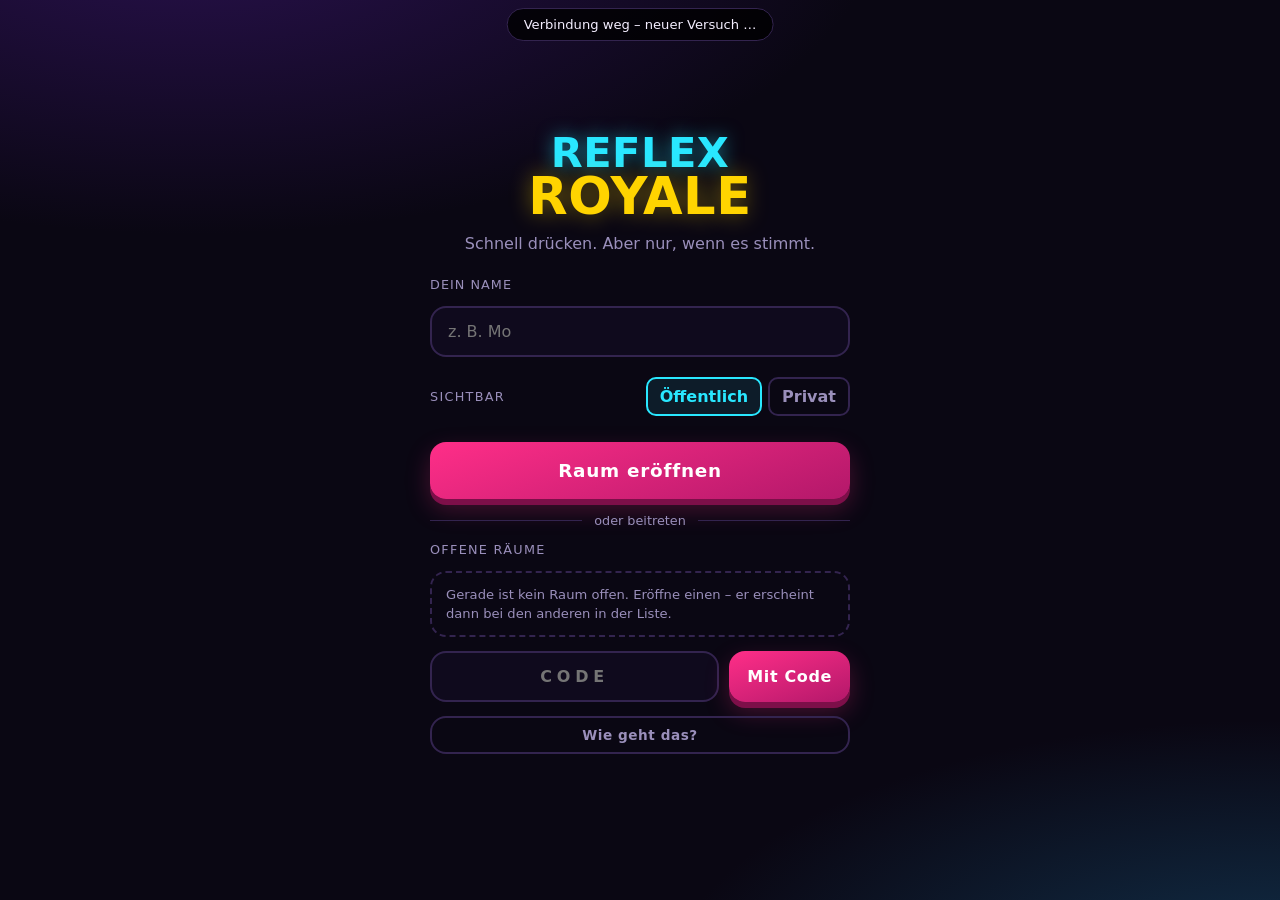
==== public/index.html @ 5a82b8da "Runden zu Serien: mehrere Aufgaben statt einem Versuch Bisher war eine Runde nach genau einer Aufgab" ====
<!DOCTYPE html>
<html lang="de">
<head>
<meta charset="utf-8">
<meta name="viewport" content="width=device-width, initial-scale=1, viewport-fit=cover, user-scalable=no">
<meta name="theme-color" content="#0a0713">
<title>Reflex Royale</title>
<link rel="stylesheet" href="style.css">
<link rel="icon" href="data:image/svg+xml,<svg xmlns='http://www.w3.org/2000/svg' viewBox='0 0 32 32'><text y='26' font-size='26'>⚡</text></svg>">
</head>
<body>

<div id="status"></div>
<div id="toast"></div>

<!-- ------------------------------------------------------------------ -->
<section id="screen-home" class="screen active">
  <div class="home">
    <h1 class="logo"><span>REFLEX</span><em>ROYALE</em></h1>
    <p class="tagline">Schnell drücken. Aber nur, wenn es stimmt.</p>

    <label class="field-label" for="name">Dein Name</label>
    <input id="name" maxlength="12" placeholder="z.&nbsp;B. Mo" autocomplete="nickname">

    <div class="setting">
      <span class="setting-label">Sichtbar</span>
      <div class="segmented">
        <button class="seg sel" data-vis="public">Öffentlich</button>
        <button class="seg" data-vis="private">Privat</button>
      </div>
    </div>
    <button id="createBtn" class="btn big">Raum eröffnen</button>

    <div class="or"><span>oder beitreten</span></div>

    <div class="rooms-head">Offene Räume <span id="roomsCount"></span></div>
    <div id="roomList" class="roomlist"></div>

    <div class="joinrow">
      <input id="codeInput" maxlength="5" placeholder="CODE" autocapitalize="characters"
             autocomplete="off" spellcheck="false">
      <button id="joinBtn" class="btn">Mit Code</button>
    </div>

    <button id="helpBtn" class="btn ghost small">Wie geht das?</button>
  </div>
</section>

<!-- ------------------------------------------------------------------ -->
<section id="screen-lobby" class="screen">
  <div class="lobby">
    <div class="codebox">
      <span class="codebox-label">Raumcode</span>
      <strong id="roomCode">····</strong>
      <span id="roomVis" class="codebox-vis"></span>
      <button id="copyBtn" class="btn ghost small">Link kopieren</button>
    </div>

    <div class="lobby-head">
      <h2>Spieler <span id="lobbyCount">1/4</span></h2>
    </div>
    <div id="playerList" class="playerlist"></div>

    <div id="hostControls" hidden>
      <div class="setting">
        <span class="setting-label">Runden</span>
        <div class="segmented">
          <button class="seg" data-rounds="6">6</button>
          <button class="seg" data-rounds="10">10</button>
          <button class="seg" data-rounds="14">14</button>
          <button class="seg" data-rounds="20">20</button>
        </div>
      </div>
      <div class="setting">
        <span class="setting-label">Sichtbar</span>
        <div class="segmented">
          <button class="seg" data-lobbyvis="public">Öffentlich</button>
          <button class="seg" data-lobbyvis="private">Privat</button>
        </div>
      </div>
      <button id="startBtn" class="btn big">Spiel starten</button>
      <p id="startHint" class="hintline"></p>
    </div>

    <div id="guestControls" hidden>
      <button id="readyBtn" class="btn big">Bereit!</button>
      <p class="hintline">Der Host startet, sobald alle bereit sind.</p>
    </div>

    <button id="leaveBtn" class="btn ghost small">Raum verlassen</button>
  </div>
</section>

<!-- ------------------------------------------------------------------ -->
<section id="screen-game" class="screen">
  <div id="game" class="game">
    <header class="topbar">
      <div class="tb-round"><span id="roundNo">1</span><small>/<span id="roundTotal">10</span></small></div>
      <div id="combo" class="tb-combo"></div>
      <button id="soundBtn" class="tb-sound">🔊</button>
    </header>

    <div id="timerbar" class="timerbar"><div id="timerFill"></div></div>

    <main id="stage" class="stage">
      <div id="stageContent" class="stage-content"></div>
      <div id="feedback" class="feedback"></div>
      <div id="overlay" class="overlay"></div>
    </main>

    <footer id="scorebar" class="scorebar"></footer>
  </div>
</section>

<!-- ------------------------------------------------------------------ -->
<section id="screen-final" class="screen">
  <div class="final">
    <h2 class="final-title">Endstand</h2>
    <ol id="podium" class="podium"></ol>
    <button id="againBtn" class="btn big">Nochmal!</button>
    <p id="againHint" class="hintline">Der Host kann eine neue Runde starten.</p>
  </div>
</section>

<!-- ------------------------------------------------------------------ -->
<div id="help" hidden>
  <div class="help-inner">
    <h2>So läuft das</h2>
    <p><strong>Drücken heißt:</strong> irgendwo auf die Spielfläche tippen – am
       Rechner Leertaste.</p>
    <ul>
      <li><b>Die meisten Runden sind Serien:</b> eine Aufgabe nach der anderen,
          ohne Pause dazwischen. Die wenigsten passen – drücke bei der, die
          zutrifft. Der Balken oben ist die Frist für die Aufgabe, die gerade
          zu sehen ist.</li>
      <li><b>Eine verpasste Chance ist nicht das Ende.</b> Reagiert niemand,
          läuft die Serie weiter und die nächste passende Aufgabe kommt. Die
          Runde ist erst vorbei, wenn jemand richtig gedrückt hat.</li>
      <li><b>Daneben gedrückt kostet die Runde.</b> Wer auf eine Aufgabe
          drückt, die nicht passt, ist für diese Runde raus. Blind drauflos
          lohnt sich also nicht.</li>
      <li><b>Warterunden</b> laufen durch, bis etwas passiert – da gibt es
          keinen Balken, nur Augen auf. Und manchmal passiert gar nichts: wer
          dann stillhält, gewinnt die Runde.</li>
      <li><b>Es gewinnt immer jemand.</b> Ein Fehler kostet die Runde und die
          Serie, aber nie Punkte. Wer daneben greift, verliert gegen die
          anderen – das reicht.</li>
      <li><b>Serie:</b> Jede gewonnene Runde steigert den Multiplikator bis ×3.
          Ein Fehler setzt ihn auf null.</li>
      <li><b>Blitz:</b> Unter 250 Millisekunden gibt es Extrapunkte.</li>
    </ul>
    <button id="helpClose" class="btn">Alles klar</button>
  </div>
</div>

<script type="module" src="app.js"></script>
</body>
</html>
---- public/style.css ----
/* REFLEX ROYALE – Neon-Automat.
   Höhen durchgängig in dvh und über Flex-Resthöhe, nie als Bruchteil des
   Viewports: auf Android zählt vh die eingeblendete URL-Leiste nicht mit.
   Die Spielfläche misst sich per Container-Queries selbst aus, damit die
   Inhalte auf dem Handy und am Rechner gleich gut passen. */

:root {
  --bg: #0a0713;
  --bg2: #150d28;
  --panel: #1b1233;
  --line: #33244f;
  --ink: #f4eeff;
  --dim: #9a8fbb;
  --pink: #ff2e88;
  --cyan: #29e7ff;
  --gold: #ffd400;
  --purple: #8e2de2;
  --good: #2bf58a;
  --bad: #ff4d5e;
  --radius: 16px;
}

* { box-sizing: border-box; margin: 0; padding: 0; }

html, body {
  height: 100%;
  overscroll-behavior: none;
}

body {
  background:
    radial-gradient(90vw 60vh at 15% -10%, #2a1150 0%, transparent 60%),
    radial-gradient(80vw 50vh at 100% 110%, #12324d 0%, transparent 60%),
    var(--bg);
  color: var(--ink);
  font-family: system-ui, -apple-system, "Segoe UI", Roboto, sans-serif;
  font-size: 16px;
  -webkit-tap-highlight-color: transparent;
  -webkit-user-select: none;
  user-select: none;
}

button, input { font: inherit; color: inherit; }

/* --- Bildschirme --------------------------------------------------------- */

.screen {
  position: fixed;
  inset: 0;
  display: none;
  overflow-y: auto;
  padding: env(safe-area-inset-top) env(safe-area-inset-right)
           env(safe-area-inset-bottom) env(safe-area-inset-left);
}
.screen.active { display: block; }
#screen-game.active { display: block; overflow: hidden; }

/* --- Bausteine ----------------------------------------------------------- */

.btn {
  display: block;
  width: 100%;
  padding: 14px 18px;
  border: none;
  border-radius: var(--radius);
  background: linear-gradient(160deg, var(--pink), #b3186a);
  color: #fff;
  font-weight: 800;
  letter-spacing: .04em;
  cursor: pointer;
  box-shadow: 0 6px 0 #7d0f49, 0 10px 24px #ff2e8840;
  transition: transform .08s, box-shadow .08s, filter .15s;
}
.btn:active { transform: translateY(4px); box-shadow: 0 2px 0 #7d0f49; }
.btn:disabled { filter: grayscale(.7) brightness(.6); cursor: not-allowed; }
.btn.big { padding: 18px; font-size: 1.15rem; }
.btn.small { padding: 9px 14px; font-size: .85rem; width: auto; }
.btn.ghost {
  background: transparent;
  border: 2px solid var(--line);
  color: var(--dim);
  box-shadow: none;
}
.btn.ghost:active { transform: translateY(2px); }
.btn.on { background: linear-gradient(160deg, var(--good), #12a35d); box-shadow: 0 6px 0 #0b7a45; }

input {
  width: 100%;
  padding: 14px 16px;
  border: 2px solid var(--line);
  border-radius: var(--radius);
  background: #0f0a1d;
  outline: none;
}
input:focus { border-color: var(--cyan); }

.hintline { color: var(--dim); font-size: .85rem; text-align: center; margin-top: 10px; }

#status, #toast {
  position: fixed;
  left: 50%;
  transform: translateX(-50%);
  padding: 8px 16px;
  border-radius: 999px;
  background: #000c;
  border: 1px solid var(--line);
  font-size: .82rem;
  z-index: 60;
  opacity: 0;
  pointer-events: none;
  transition: opacity .2s;
}
#status { top: calc(8px + env(safe-area-inset-top)); }
#toast { bottom: calc(18px + env(safe-area-inset-bottom)); }
#status.show, #toast.show { opacity: 1; }

/* --- Startseite ---------------------------------------------------------- */

.home, .lobby, .final {
  max-width: 460px;
  margin: 0 auto;
  padding: 28px 20px 40px;
  display: flex;
  flex-direction: column;
  gap: 14px;
  min-height: 100dvh;
  justify-content: center;
}

.logo {
  text-align: center;
  line-height: .92;
  font-weight: 900;
  letter-spacing: .02em;
}
.logo span {
  display: block;
  font-size: 2.6rem;
  color: var(--cyan);
  text-shadow: 0 0 18px #29e7ff80;
}
.logo em {
  display: block;
  font-style: normal;
  font-size: 3.2rem;
  color: var(--gold);
  text-shadow: 0 0 22px #ffd40070;
}
.tagline { text-align: center; color: var(--dim); margin-bottom: 10px; }
.field-label { font-size: .8rem; color: var(--dim); letter-spacing: .08em; text-transform: uppercase; }

.or {
  display: flex;
  align-items: center;
  gap: 12px;
  color: var(--dim);
  font-size: .8rem;
}
.or::before, .or::after {
  content: "";
  flex: 1;
  height: 1px;
  background: var(--line);
}

.joinrow { display: flex; gap: 10px; }
.joinrow input { text-align: center; letter-spacing: .3em; font-weight: 800; }
.joinrow .btn { width: auto; flex: 0 0 auto; }

/* --- Offene Räume -------------------------------------------------------- */

.rooms-head {
  font-size: .8rem;
  letter-spacing: .1em;
  text-transform: uppercase;
  color: var(--dim);
}
.rooms-head span { color: var(--cyan); }
.roomlist { display: flex; flex-direction: column; gap: 8px; }
.rooms-empty {
  font-size: .82rem;
  color: var(--dim);
  line-height: 1.45;
  padding: 12px 14px;
  border: 2px dashed var(--line);
  border-radius: var(--radius);
}
.roomrow {
  display: grid;
  grid-template-columns: minmax(0, 1fr) auto auto;
  align-items: center;
  gap: 12px;
  width: 100%;
  padding: 13px 14px;
  border: 2px solid var(--line);
  border-radius: var(--radius);
  background: var(--panel);
  cursor: pointer;
  text-align: left;
  transition: border-color .15s, transform .08s;
}
.roomrow:active { transform: translateY(2px); }
.roomrow:hover { border-color: var(--cyan); }
.roomrow-host {
  font-weight: 800;
  overflow: hidden;
  text-overflow: ellipsis;
  white-space: nowrap;
}
.roomrow-meta { font-size: .78rem; color: var(--dim); }
.roomrow-count {
  font-weight: 900;
  color: var(--gold);
  font-variant-numeric: tabular-nums;
}
.codebox-vis { display: block; font-size: .76rem; color: var(--dim); margin-bottom: 10px; }

/* --- Lobby --------------------------------------------------------------- */

.codebox {
  text-align: center;
  background: var(--panel);
  border: 2px dashed var(--line);
  border-radius: var(--radius);
  padding: 16px;
}
.codebox-label { display: block; font-size: .72rem; letter-spacing: .18em; color: var(--dim); text-transform: uppercase; }
.codebox strong {
  display: block;
  font-size: 2.6rem;
  font-weight: 900;
  letter-spacing: .22em;
  color: var(--gold);
  margin: 4px 0 10px;
}
.codebox .btn { margin: 0 auto; }

.lobby-head h2 { font-size: 1rem; letter-spacing: .08em; text-transform: uppercase; color: var(--dim); }
.lobby-head span { color: var(--ink); }

.playerlist { display: grid; grid-template-columns: 1fr 1fr; gap: 10px; }
.pcard {
  background: var(--panel);
  border: 2px solid var(--line);
  border-radius: var(--radius);
  padding: 14px 12px;
  min-height: 76px;
  display: flex;
  flex-direction: column;
  justify-content: center;
  gap: 4px;
}
.pcard.empty { opacity: .4; border-style: dashed; }
.pcard.ready { border-color: var(--good); box-shadow: 0 0 18px #2bf58a30; }
.pcard-name { font-weight: 800; overflow: hidden; text-overflow: ellipsis; white-space: nowrap; }
.pcard-state { font-size: .78rem; color: var(--dim); }

.setting { display: flex; align-items: center; justify-content: space-between; gap: 12px; margin: 6px 0 12px; }
.setting-label { font-size: .8rem; color: var(--dim); text-transform: uppercase; letter-spacing: .1em; }
.segmented { display: flex; gap: 6px; }
.seg {
  border: 2px solid var(--line);
  background: transparent;
  color: var(--dim);
  border-radius: 10px;
  padding: 8px 12px;
  font-weight: 800;
  cursor: pointer;
}
.seg.sel { border-color: var(--cyan); color: var(--cyan); background: #29e7ff18; }

/* --- Spielbildschirm ----------------------------------------------------- */
/* Drei gestapelte Zeilen: Kopf und Fuß nehmen, was sie brauchen, die Bühne
   bekommt exakt den Rest. Deshalb min-height:0 – ohne das weigert sich ein
   Flex-Kind zu schrumpfen und die Bühne wächst aus dem Bild heraus. */

.game {
  height: 100dvh;
  display: flex;
  flex-direction: column;
  padding: env(safe-area-inset-top) env(safe-area-inset-right)
           env(safe-area-inset-bottom) env(safe-area-inset-left);
}

.topbar {
  flex: 0 0 auto;
  display: flex;
  align-items: center;
  gap: 10px;
  padding: 8px 12px;
}
.tb-round { font-weight: 900; font-size: 1.1rem; }
.tb-round small { color: var(--dim); font-weight: 700; }
/* Die Serie ist das, was sich über Runden aufbaut und was man verlieren
   kann – sie steht deshalb mittig oben statt am Rand. */
.tb-combo {
  flex: 1;
  display: flex;
  align-items: baseline;
  justify-content: center;
  gap: .5em;
  opacity: 0;
  transition: opacity .25s;
}
.tb-combo.show { opacity: 1; }
.combo-x { font-weight: 900; font-size: 1.15rem; color: var(--gold); }
.combo-n { font-size: .72rem; color: var(--dim); font-weight: 700; }
.tb-combo.hot .combo-x { color: var(--pink); animation: blink .8s infinite; }
.tb-combo.hot .combo-n { color: var(--gold); }
.tb-sound {
  background: none;
  border: none;
  font-size: 1.1rem;
  cursor: pointer;
  padding: 4px;
}

.timerbar {
  flex: 0 0 auto;
  height: 10px;
  transition: opacity .2s;
  margin: 0 12px 8px;
  border-radius: 999px;
  background: #ffffff14;
  overflow: hidden;
}
#timerFill {
  height: 100%;
  width: 100%;
  border-radius: 999px;
  background: linear-gradient(90deg, var(--cyan), var(--good));
}
#timerFill.low { background: linear-gradient(90deg, var(--gold), var(--bad)); }
.timerbar.off { opacity: 0; }

.stage {
  flex: 1 1 auto;
  min-height: 0;
  position: relative;
  margin: 0 10px;
  border-radius: 20px;
  background: linear-gradient(180deg, #170f2b, #0d091a);
  border: 2px solid var(--line);
  overflow: hidden;
  container-type: size;
  touch-action: none;
}
.stage.live { cursor: pointer; }
.stage.live::after {
  content: "";
  position: absolute;
  inset: 0;
  border-radius: 18px;
  box-shadow: inset 0 0 0 2px #29e7ff30;
  pointer-events: none;
}
.stage.pressed { filter: saturate(.55) brightness(.75); }

.stage-content {
  position: absolute;
  inset: 0;
  display: flex;
  flex-direction: column;
  align-items: center;
  justify-content: center;
  gap: 3cqmin;
  padding: 9cqmin 3cqmin 3cqmin;
  text-align: center;
}

/* Die Frage steht die ganze Runde über oben – aus dem Fluss genommen,
   damit der eigentliche Inhalt in der Bühne mittig bleibt. */
.stage-prompt {
  position: absolute;
  top: 2.5cqmin;
  left: 3cqmin;
  right: 3cqmin;
  z-index: 3;
  font-size: 3.6cqmin;
  font-weight: 800;
  letter-spacing: .06em;
  text-transform: uppercase;
  color: var(--dim);
}

.scorebar {
  flex: 0 0 auto;
  display: flex;
  gap: 8px;
  padding: 10px 10px calc(10px + env(safe-area-inset-bottom));
}
.chip {
  flex: 1;
  min-width: 0;
  background: var(--panel);
  border: 2px solid var(--line);
  border-radius: 12px;
  padding: 7px 8px;
  line-height: 1.15;
}
.chip.me { border-color: var(--cyan); }
.chip.gone { opacity: .35; }
.chip-name {
  font-size: .72rem;
  color: var(--dim);
  overflow: hidden;
  text-overflow: ellipsis;
  white-space: nowrap;
}
.chip-streak { color: var(--gold); font-weight: 800; }
.chip-score { font-weight: 900; font-size: 1.05rem; }
.chip.hit { animation: chipHit .45s ease-out; }

@keyframes chipHit {
  0% { transform: scale(1); border-color: var(--gold); }
  40% { transform: scale(1.09); border-color: var(--gold); }
  100% { transform: scale(1); }
}

/* --- Rückmeldung beim Drücken -------------------------------------------- */

.feedback {
  position: absolute;
  inset: 0;
  display: none;
  flex-direction: column;
  align-items: center;
  justify-content: center;
  font-weight: 900;
  font-size: 11cqmin;
  letter-spacing: .04em;
  z-index: 20;
  pointer-events: none;
  text-shadow: 0 4px 24px #000;
}
.feedback.show { display: flex; animation: fbPop .35s ease-out; }
.feedback small { font-size: 5cqmin; opacity: .8; font-weight: 700; }
.fb-hit, .fb-perfect { color: var(--good); }
.fb-early, .fb-wrong, .fb-off { color: var(--bad); }

@keyframes fbPop {
  from { transform: scale(.6); opacity: 0; }
  to { transform: scale(1); opacity: 1; }
}

.shake { animation: shake .4s; }
@keyframes shake {
  0%, 100% { transform: translateX(0); }
  20% { transform: translateX(-8px); }
  40% { transform: translateX(7px); }
  60% { transform: translateX(-5px); }
  80% { transform: translateX(3px); }
}

/* --- Überblendung: Walzen, Vorlauf, Ergebnis ----------------------------- */

.overlay {
  position: absolute;
  inset: 0;
  display: none;
  flex-direction: column;
  align-items: center;
  justify-content: center;
  gap: 2.5cqmin;
  padding: 4cqmin;
  background: #0a0713e8;
  backdrop-filter: blur(3px);
  z-index: 30;
  text-align: center;
}
.overlay.show { display: flex; }

.overlay .prompt {
  font-size: 7cqmin;
  font-weight: 900;
  line-height: 1.15;
  max-width: 92%;
}
.overlay .hint { font-size: 3.8cqmin; color: var(--dim); max-width: 88%; line-height: 1.35; }
.overlay .countdown {
  position: relative;
  font-size: 13cqmin;
  font-weight: 900;
  color: var(--cyan);
  min-height: 1em;
}
.countdown.beat { animation: fbPop .3s ease-out; }
/* „Noch nicht …", wenn jemand schon im Vorlauf tippt. Kostet nichts, sagt
   aber, dass der Druck nicht gezählt hat. */
.countdown.nudge::after {
  content: attr(data-nudge);
  position: absolute;
  left: 50%;
  top: 105%;
  transform: translateX(-50%);
  white-space: nowrap;
  font-size: 3.4cqmin;
  font-weight: 700;
  color: var(--dim);
  animation: fadeOut 1.1s ease-out forwards;
}
@keyframes fadeOut { from { opacity: 1; } to { opacity: 0; } }

@keyframes blink { 50% { opacity: .35; } }

/* --- Kurze Rückmeldung nach der Runde ------------------------------------ */
/* Bewusst keine Tabelle: der Punktestand steht durchgehend unten in der
   Leiste, ein Zwischenstand nach jeder Runde bremst nur. */

.overlay.flash { gap: 1.5cqmin; }
.fl-delta {
  font-size: 16cqmin;
  font-weight: 900;
  font-variant-numeric: tabular-nums;
  line-height: 1;
  animation: fbPop .3s ease-out;
}
.fl-delta.plus { color: var(--good); text-shadow: 0 0 30px #2bf58a55; }
.fl-delta.zero { color: var(--dim); }
.fl-badges { display: flex; flex-wrap: wrap; gap: 1.5cqmin; justify-content: center; }
.fl-badge {
  padding: .9cqmin 2.4cqmin;
  border-radius: 999px;
  background: #ffd40022;
  border: 1px solid #ffd40055;
  color: var(--gold);
  font-size: 3.2cqmin;
  font-weight: 800;
  letter-spacing: .06em;
}
.fl-badge.mult { background: #ff2e8822; border-color: #ff2e8855; color: var(--pink); }
.fl-win { font-size: 5cqmin; font-weight: 900; color: var(--dim); min-height: 1em; }
.fl-win.mine { color: var(--gold); text-shadow: 0 0 22px #ffd4004d; }
.fl-truth { font-size: 3.4cqmin; color: var(--dim); max-width: 90%; }

/* --- Rundeninhalte ------------------------------------------------------- */

.cmp { display: flex; align-items: center; justify-content: center; gap: 3cqmin; width: 100%; }
.cmp-side {
  flex: 1;
  font-size: 7cqmin;
  font-weight: 900;
  line-height: 1.1;
  overflow-wrap: anywhere;
}
.cmp-op {
  flex: 0 0 auto;
  font-size: 9cqmin;
  font-weight: 900;
  color: var(--gold);
}
.cmp-legend { font-size: 3.4cqmin; color: var(--dim); }

.bignum { font-size: 12cqmin; font-weight: 900; font-variant-numeric: tabular-nums; letter-spacing: .02em; }
.bigword { font-size: 10cqmin; font-weight: 900; overflow-wrap: anywhere; }
.bigsym { font-size: 26cqmin; line-height: 1; }
.stroop { font-size: 15cqmin; font-weight: 900; letter-spacing: .04em; }

.pop { animation: popIn .16s ease-out; }
@keyframes popIn {
  from { transform: scale(.72); }
  to { transform: scale(1); }
}

.target-chip {
  display: flex;
  align-items: center;
  gap: 1.6cqmin;
  padding: 1.4cqmin 3cqmin;
  border: 2px solid var(--line);
  border-radius: 999px;
  background: #ffffff0d;
}
.target-chip-label { font-size: 2.8cqmin; color: var(--dim); text-transform: uppercase; letter-spacing: .12em; }
.target-chip-name { font-size: 4.4cqmin; font-weight: 900; color: var(--gold); }
.target-chip-sym { font-size: 6cqmin; }
.swatch { width: 5cqmin; height: 5cqmin; border-radius: 50%; border: 2px solid #fff4; }

.grid {
  display: grid;
  grid-template-columns: repeat(var(--cols), 1fr);
  gap: 1.6cqmin;
  place-content: center;
}
.grid .cell {
  aspect-ratio: 1;
  display: flex;
  align-items: center;
  justify-content: center;
  font-size: 7cqmin;
  line-height: 1;
}
/* 5×4-Raster: an der Bühnenhöhe ausrichten, sonst läuft es unten raus. */
.faces, .hunt, .arrows { width: min(96cqw, 108cqh); }
.arrows .cell { color: var(--cyan); font-size: 8cqmin; }
.arrows { transition: none; }

/* Die beiden Muster brauchen einen sichtbaren Rahmen, sonst liest man sie
   als ein einziges 6×3-Raster und die Aufgabe ergibt keinen Sinn. */
.twin { display: flex; gap: 5cqmin; align-items: center; justify-content: center; }
.twin-grid {
  width: min(38cqw, 46cqh);
  padding: 2cqmin;
  border: 2px solid var(--line);
  border-radius: 14px;
  background: #ffffff0a;
}
.twin-grid .cell { font-size: 8cqmin; }

.field {
  position: relative;
  width: min(94cqw, 94cqh);
  aspect-ratio: 1;
  container-type: size;
}
.dot {
  position: absolute;
  width: 9cqmin;
  height: 9cqmin;
  margin: -4.5cqmin 0 0 -4.5cqmin;
  border-radius: 50%;
  background: var(--cyan);
  box-shadow: 0 0 10px #29e7ff70;
}

.geo { background: #0c0818; border-radius: 14px; overflow: hidden; }
.redtri {
  position: absolute;
  background: #ff2f2f;
  clip-path: polygon(50% 0, 100% 100%, 0 100%);
  filter: drop-shadow(0 0 8px #ff2f2f80);
  z-index: 1;
}
.block {
  position: absolute;
  top: 0;
  left: 0;
  border-radius: 6px;
  z-index: 2;
  will-change: transform;
}
.block-circle { border-radius: 50%; }
.block-tri { clip-path: polygon(50% 0, 100% 100%, 0 100%); border-radius: 0; }

.flash-surface { position: absolute; inset: 0; transition: background .04s linear; }
.type-colorflash .target-chip { position: relative; z-index: 2; background: #000000a8; }

.light {
  display: flex;
  flex-direction: column;
  gap: 2cqmin;
  padding: 3cqmin;
  border-radius: 6cqmin;
  background: #0c0818;
  border: 2px solid var(--line);
}
.lamp {
  width: 16cqmin;
  height: 16cqmin;
  border-radius: 50%;
  background: #ffffff12;
  transition: none;
}
.lamp-red.on { background: #ff3b3b; box-shadow: 0 0 6cqmin #ff3b3b90; }
.lamp-yellow.on { background: #ffd400; box-shadow: 0 0 6cqmin #ffd40090; }
.lamp-green.on { background: #2bf58a; box-shadow: 0 0 8cqmin #2bf58aa0; }

.track {
  position: relative;
  width: 88cqw;
  max-width: 900px;
  height: 12cqmin;
  border-radius: 999px;
  background: #ffffff12;
  overflow: hidden;
}
.track-fill { height: 100%; background: linear-gradient(90deg, var(--purple), var(--cyan)); }
.track-mark {
  position: absolute;
  top: -12%;
  height: 124%;
  width: 1.4cqmin;
  background: var(--gold);
  box-shadow: 0 0 12px var(--gold);
  transform: translateX(-50%);
}
.track-mark.hot { background: #fff; box-shadow: 0 0 22px #fff; }

/* --- Endstand ------------------------------------------------------------ */

.final-title { text-align: center; font-size: 2rem; font-weight: 900; color: var(--gold); }
.podium { list-style: none; display: flex; flex-direction: column; gap: 10px; }
.pod {
  display: grid;
  grid-template-columns: auto 1fr auto;
  grid-template-areas: "medal name score" "medal meta score";
  align-items: center;
  gap: 2px 12px;
  padding: 14px;
  border-radius: var(--radius);
  background: var(--panel);
  border: 2px solid var(--line);
}
.pod-0 { border-color: var(--gold); box-shadow: 0 0 26px #ffd40030; }
.pod.me { background: #29e7ff14; }
.pod-medal { grid-area: medal; font-size: 1.7rem; }
.pod-name { grid-area: name; font-weight: 900; }
.pod-meta { grid-area: meta; font-size: .78rem; color: var(--dim); }
.pod-score { grid-area: score; font-weight: 900; font-size: 1.3rem; color: var(--gold); }

/* --- Hilfe --------------------------------------------------------------- */

#help {
  position: fixed;
  inset: 0;
  z-index: 80;
  background: #06040ceb;
  overflow-y: auto;
  padding: 24px 20px calc(24px + env(safe-area-inset-bottom));
}
.help-inner { max-width: 460px; margin: 0 auto; display: flex; flex-direction: column; gap: 12px; }
.help-inner h2 { color: var(--cyan); }
.help-inner ul { padding-left: 20px; display: flex; flex-direction: column; gap: 8px; }
.help-inner li { line-height: 1.45; }
.help-inner b { color: var(--gold); }

@media (prefers-reduced-motion: reduce) {
  * { animation-duration: .01ms !important; transition-duration: .01ms !important; }
}
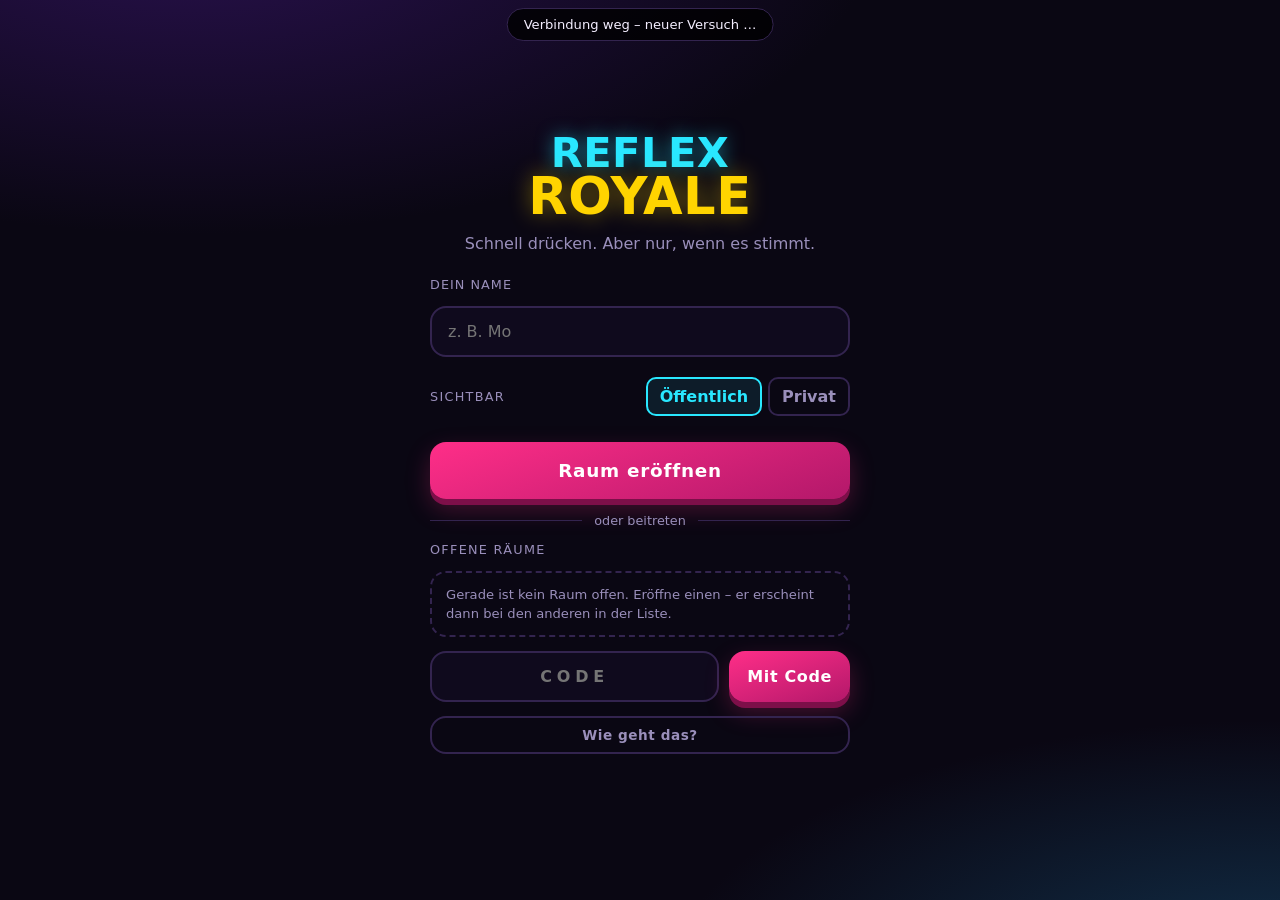
==== commit d76ecff3: "Genau ein Rundensieger: erster richtiger Druck sperrt die anderen Bisher konnten mehrere Spieler in " ====
--- a/public/index.html
+++ b/public/index.html
@@ -105,6 +105,7 @@
     <main id="stage" class="stage">
       <div id="stageContent" class="stage-content"></div>
       <div id="feedback" class="feedback"></div>
+      <div id="pressTag" class="press-tag"></div>
       <div id="overlay" class="overlay"></div>
     </main>
 
@@ -136,6 +137,9 @@
       <li><b>Eine verpasste Chance ist nicht das Ende.</b> Reagiert niemand,
           läuft die Serie weiter und die nächste passende Aufgabe kommt. Die
           Runde ist erst vorbei, wenn jemand richtig gedrückt hat.</li>
+      <li><b>Nur einer gewinnt.</b> Der erste richtige Druck entscheidet die
+          Runde – danach sind alle anderen gesperrt und sehen, wer schneller
+          war und mit welcher Zeit.</li>
       <li><b>Daneben gedrückt kostet die Runde.</b> Wer auf eine Aufgabe
           drückt, die nicht passt, ist für diese Runde raus. Blind drauflos
           lohnt sich also nicht.</li>
--- a/public/style.css
+++ b/public/style.css
@@ -354,7 +354,30 @@
   box-shadow: inset 0 0 0 2px #29e7ff30;
   pointer-events: none;
 }
+/* Kurz nach dem Druck deutlich abgedunkelt, danach nur noch angedeutet: die
+   Runde läuft weiter und wer daneben griff, will trotzdem zusehen können. */
 .stage.pressed { filter: saturate(.55) brightness(.75); }
+.stage.spent { filter: saturate(.85) brightness(.93); }
+.stage { transition: filter .35s; }
+
+.press-tag {
+  position: absolute;
+  bottom: 2.5cqmin;
+  right: 3cqmin;
+  z-index: 4;
+  padding: .9cqmin 2.4cqmin;
+  border-radius: 999px;
+  font-size: 3cqmin;
+  font-weight: 800;
+  letter-spacing: .1em;
+  text-transform: uppercase;
+  opacity: 0;
+  pointer-events: none;
+  transition: opacity .3s;
+}
+.press-tag.show { opacity: 1; }
+.press-tag.good { background: #2bf58a1f; border: 1px solid #2bf58a66; color: var(--good); }
+.press-tag.bad { background: #ff4d5e1f; border: 1px solid #ff4d5e66; color: var(--bad); }
 
 .stage-content {
   position: absolute;
@@ -437,6 +460,18 @@
 .feedback small { font-size: 5cqmin; opacity: .8; font-weight: 700; }
 .fb-hit, .fb-perfect { color: var(--good); }
 .fb-early, .fb-wrong, .fb-off { color: var(--bad); }
+/* „X war schneller" ist länger als die anderen Meldungen und lag quer über
+   dem Rundeninhalt. Eigener Hintergrund – die Runde ist für einen selbst
+   ohnehin vorbei, es gibt darunter nichts mehr zu sehen. */
+.feedback.fb-locked {
+  color: #ff9d3b;
+  font-size: 7.5cqmin;
+  line-height: 1.15;
+  padding: 0 6cqmin;
+  background: #0a0713d9;
+  backdrop-filter: blur(3px);
+}
+.feedback.fb-locked small { color: var(--dim); margin-top: 1cqmin; }
 
 @keyframes fbPop {
   from { transform: scale(.6); opacity: 0; }
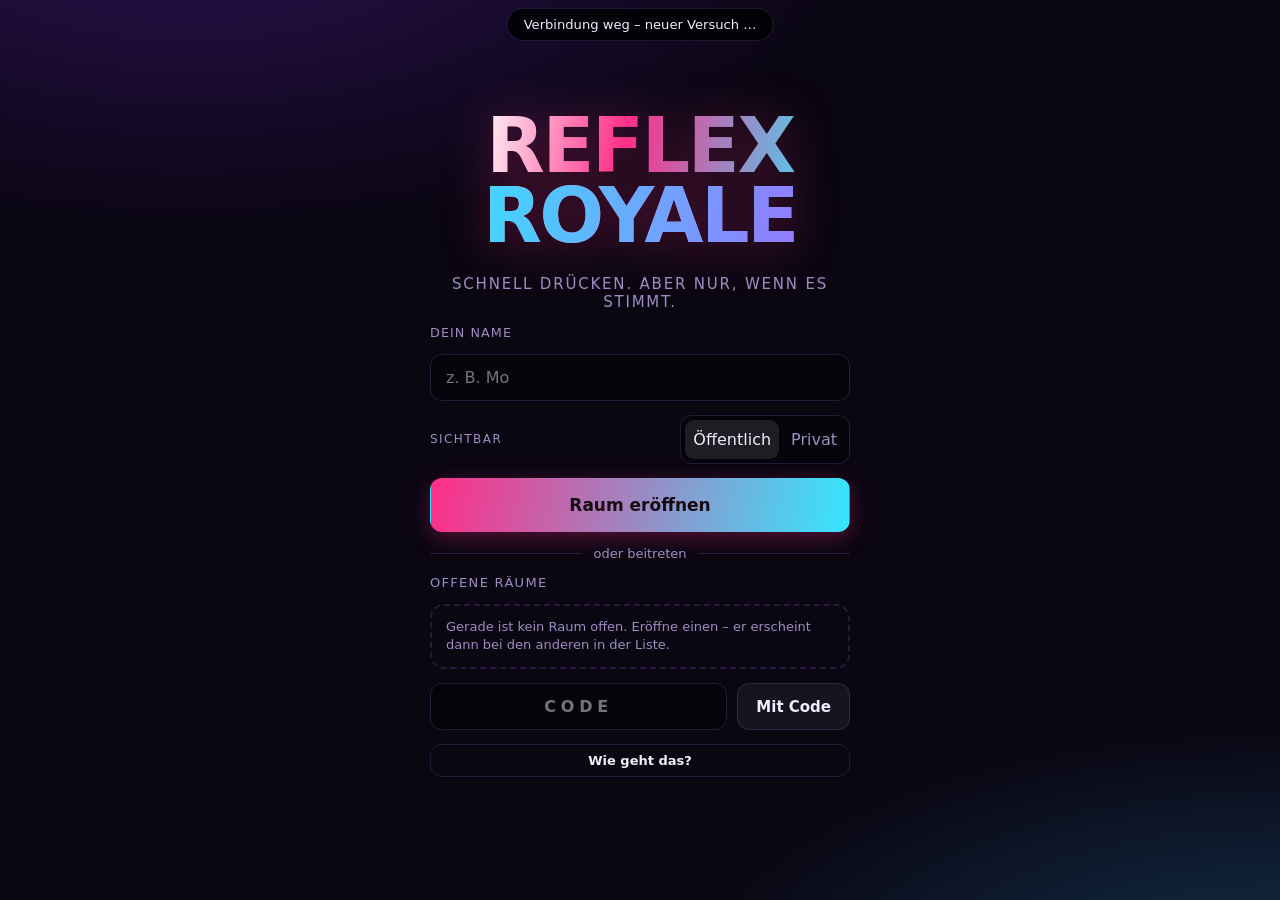
==== commit 67b37512: "Lobby-Optik auf die gemeinsame Basis der vier Spiele umgestellt Reflex hatte den Ablauf schon (Code," ====
--- a/public/index.html
+++ b/public/index.html
@@ -16,8 +16,8 @@
 <!-- ------------------------------------------------------------------ -->
 <section id="screen-home" class="screen active">
   <div class="home">
-    <h1 class="logo"><span>REFLEX</span><em>ROYALE</em></h1>
-    <p class="tagline">Schnell drücken. Aber nur, wenn es stimmt.</p>
+    <h1 class="logo">REFLEX<span>ROYALE</span></h1>
+    <p class="tag">Schnell drücken. Aber nur, wenn es stimmt.</p>
 
     <label class="field-label" for="name">Dein Name</label>
     <input id="name" maxlength="12" placeholder="z.&nbsp;B. Mo" autocomplete="nickname">
@@ -29,7 +29,7 @@
         <button class="seg" data-vis="private">Privat</button>
       </div>
     </div>
-    <button id="createBtn" class="btn big">Raum eröffnen</button>
+    <button id="createBtn" class="btn primary big">Raum eröffnen</button>
 
     <div class="or"><span>oder beitreten</span></div>
 
@@ -59,7 +59,7 @@
     <div class="lobby-head">
       <h2>Spieler <span id="lobbyCount">1/4</span></h2>
     </div>
-    <div id="playerList" class="playerlist"></div>
+    <div id="playerList" class="seats"></div>
 
     <div id="hostControls" hidden>
       <div class="setting">
@@ -78,7 +78,7 @@
           <button class="seg" data-lobbyvis="private">Privat</button>
         </div>
       </div>
-      <button id="startBtn" class="btn big">Spiel starten</button>
+      <button id="startBtn" class="btn primary big">Spiel starten</button>
       <p id="startHint" class="hintline"></p>
     </div>
 
@@ -130,27 +130,23 @@
     <p><strong>Drücken heißt:</strong> irgendwo auf die Spielfläche tippen – am
        Rechner Leertaste.</p>
     <ul>
-      <li><b>Die meisten Runden sind Serien:</b> eine Aufgabe nach der anderen,
-          ohne Pause dazwischen. Die wenigsten passen – drücke bei der, die
-          zutrifft. Der Balken oben ist die Frist für die Aufgabe, die gerade
-          zu sehen ist.</li>
-      <li><b>Eine verpasste Chance ist nicht das Ende.</b> Reagiert niemand,
-          läuft die Serie weiter und die nächste passende Aufgabe kommt. Die
-          Runde ist erst vorbei, wenn jemand richtig gedrückt hat.</li>
-      <li><b>Nur einer gewinnt.</b> Der erste richtige Druck entscheidet die
-          Runde – danach sind alle anderen gesperrt und sehen, wer schneller
-          war und mit welcher Zeit.</li>
-      <li><b>Daneben gedrückt kostet die Runde.</b> Wer auf eine Aufgabe
-          drückt, die nicht passt, ist für diese Runde raus. Blind drauflos
-          lohnt sich also nicht.</li>
-      <li><b>Warterunden</b> laufen durch, bis etwas passiert – da gibt es
-          keinen Balken, nur Augen auf. Und manchmal passiert gar nichts: wer
-          dann stillhält, gewinnt die Runde.</li>
-      <li><b>Es gewinnt immer jemand.</b> Ein Fehler kostet die Runde und die
-          Serie, aber nie Punkte. Wer daneben greift, verliert gegen die
-          anderen – das reicht.</li>
-      <li><b>Serie:</b> Jede gewonnene Runde steigert den Multiplikator bis ×3.
-          Ein Fehler setzt ihn auf null.</li>
+      <li><b>Fünf Aufgaben pro Runde,</b> alle aus derselben Kategorie, ohne
+          Pause dazwischen. Zwei oder drei davon passen – bei den anderen ist
+          Stillhalten die richtige Antwort.</li>
+      <li><b>Jede Aufgabe zählt einzeln.</b> Wer bei einer passenden Aufgabe
+          zuerst drückt, holt sie sich; für die anderen ist sie ab dann
+          gesperrt und sie sehen, wer schneller war. Bei der nächsten sind
+          alle wieder dabei.</li>
+      <li><b>Ein Fehlgriff kostet nur diese eine Aufgabe</b> – nie die ganze
+          Runde. Weil die meisten Aufgaben nicht passen, lohnt sich blindes
+          Drauflosdrücken trotzdem nicht.</li>
+      <li><b>Der Balken oben</b> ist die Frist für die Aufgabe, die gerade zu
+          sehen ist. Bei den Warteaufgaben passiert das Ereignis irgendwann im
+          Fenster – oder gar nicht.</li>
+      <li><b>Rundensieger</b> ist, wer die meisten der fünf Aufgaben geholt
+          hat. Es gewinnt immer jemand.</li>
+      <li><b>Serie:</b> Jede gewonnene Runde steigert den Multiplikator bis
+          ×3. Eine verlorene setzt ihn auf null.</li>
       <li><b>Blitz:</b> Unter 250 Millisekunden gibt es Extrapunkte.</li>
     </ul>
     <button id="helpClose" class="btn">Alles klar</button>
--- a/public/style.css
+++ b/public/style.css
@@ -1,23 +1,233 @@
-/* REFLEX ROYALE – Neon-Automat.
-   Höhen durchgängig in dvh und über Flex-Resthöhe, nie als Bruchteil des
-   Viewports: auf Android zählt vh die eingeblendete URL-Leiste nicht mit.
-   Die Spielfläche misst sich per Container-Queries selbst aus, damit die
-   Inhalte auf dem Handy und am Rechner gleich gut passen. */
+/* ══════════════ Gemeinsame Lobby-Basis ══════════════ Anfang ═══════════════
+   Identisch in PickUp, Magic Towers, Reflex Royale und Double. Wer hier etwas
+   ändert, ändert es in allen vier – der Block wird von Hand synchron gehalten,
+   es gibt bewusst keinen Build-Schritt.
+
+   --akzent/--akzent2 setzt jedes Spiel darunter selbst; alles andere ist gleich.
+   ────────────────────────────────────────────────────────────────────────── */
 
 :root {
-  --bg: #0a0713;
-  --bg2: #150d28;
-  --panel: #1b1233;
-  --line: #33244f;
-  --ink: #f4eeff;
-  --dim: #9a8fbb;
-  --pink: #ff2e88;
-  --cyan: #29e7ff;
-  --gold: #ffd400;
-  --purple: #8e2de2;
-  --good: #2bf58a;
+  --bg: #0a0612;
+  --bg2: #140b23;
+  --panel: rgba(30, 18, 52, .72);
+  --line: rgba(160, 120, 255, .18);
+  --ink: #f2ecff;
+  --muted: #9c8fc2;
+  --hot: #ff2e88;
+  --hot2: #ff8a3d;
+  --cool: #35e6ff;
+  --gold: #ffd447;
+  --good: #52ffa8;
   --bad: #ff4d5e;
-  --radius: 16px;
+  --r: 14px;
+  --shadow: 0 10px 30px rgba(0, 0, 0, .55);
+
+  /* Voreinstellung, wird je Spiel überschrieben */
+  --akzent: var(--hot);
+  --akzent2: var(--gold);
+}
+
+/* Screens: beide Schaltklassen, damit jedes Spiel seinen bisherigen
+   Umschalter behalten kann (.on in Magic Towers, .active in den anderen). */
+.screen.on, .screen.active, .view.active { display: flex; }
+
+/* ── Typo ─────────────────────────────────────────────────────────────── */
+.muted { color: var(--muted); }
+.small { font-size: 13px; }
+.center { text-align: center; }
+.spacer { flex: 1; }
+.row { display: flex; align-items: center; }
+.row.gap { gap: 10px; flex-wrap: wrap; justify-content: center; }
+
+.logo {
+  font-size: clamp(38px, 8vw, 76px); font-weight: 900;
+  letter-spacing: -.03em; line-height: .92; text-align: center;
+  background: linear-gradient(100deg, #fff 10%, var(--akzent) 45%, var(--akzent2) 95%);
+  -webkit-background-clip: text; background-clip: text; color: transparent;
+  filter: drop-shadow(0 4px 24px rgba(255, 46, 136, .35));
+}
+.logo span {
+  display: block;
+  background: linear-gradient(100deg, var(--cool), #a06bff);
+  -webkit-background-clip: text; background-clip: text; color: transparent;
+}
+.logo.sm { font-size: 20px; line-height: 1; }
+.logo.sm span { display: inline; }
+.tag {
+  color: var(--muted); margin-top: 10px; font-size: 15px;
+  letter-spacing: .12em; text-transform: uppercase; text-align: center;
+}
+
+/* ── Panels ───────────────────────────────────────────────────────────── */
+.panel {
+  background: var(--panel); border: 1px solid var(--line); border-radius: 20px;
+  padding: 24px; backdrop-filter: blur(14px); box-shadow: var(--shadow);
+  display: flex; flex-direction: column; gap: 12px; width: 100%;
+}
+.panel.narrow { max-width: 380px; }
+.panel.wide { max-width: 700px; }
+
+/* ── Formulare ────────────────────────────────────────────────────────── */
+.field { display: flex; flex-direction: column; gap: 6px; }
+.field span {
+  font-size: 12px; text-transform: uppercase;
+  letter-spacing: .12em; color: var(--muted);
+}
+input, select {
+  background: rgba(0, 0, 0, .35); border: 1px solid var(--line); color: var(--ink);
+  border-radius: 12px; padding: 13px 15px; font-family: inherit; width: 100%;
+  /* 16px ist Pflicht: darunter zoomt iOS Safari beim Fokus in das Feld hinein. */
+  font-size: 16px;
+  transition: border-color .15s, box-shadow .15s;
+}
+input:focus, select:focus {
+  outline: none; border-color: var(--akzent);
+  box-shadow: 0 0 0 3px rgba(255, 46, 136, .18);
+}
+
+/* ── Buttons ──────────────────────────────────────────────────────────── */
+.btn {
+  border: 1px solid var(--line); background: rgba(255, 255, 255, .06); color: var(--ink);
+  border-radius: 12px; padding: 13px 18px; font-size: 15px; font-weight: 700;
+  font-family: inherit; cursor: pointer; user-select: none;
+  transition: transform .12s, filter .15s, background .15s;
+}
+.btn:hover { background: rgba(255, 255, 255, .12); }
+.btn:active { transform: scale(.96); }
+.btn.big { padding: 16px 26px; font-size: 17px; }
+/* .sm und .small sind dasselbe – die vier Spiele hatten je eine der beiden
+   Schreibweisen, beide bleiben gültig, damit kein Markup umgeschrieben wird. */
+.btn.sm, .btn.small { padding: 8px 12px; font-size: 13px; width: auto; }
+.btn.ghost { background: transparent; }
+.btn.primary {
+  background: linear-gradient(100deg, var(--akzent), var(--akzent2));
+  border-color: transparent; color: #180a12;
+  box-shadow: 0 6px 22px rgba(255, 46, 136, .3);
+}
+.btn.primary:hover { filter: brightness(1.12); }
+.btn.on { background: linear-gradient(100deg, #1ec98a, var(--good)); color: #04220f; border-color: transparent; }
+.btn:disabled { opacity: .35; cursor: not-allowed; transform: none; }
+
+/* ── Trenner „oder beitreten" ─────────────────────────────────────────── */
+.or { display: flex; align-items: center; gap: 12px; color: var(--muted); font-size: 13px; }
+.or::before, .or::after { content: ""; flex: 1; height: 1px; background: var(--line); }
+
+/* ── Einstellungszeile: Beschriftung links, Schalter rechts ───────────── */
+.setting { display: flex; align-items: center; justify-content: space-between; gap: 12px; }
+.setting-label {
+  font-size: 12px; color: var(--muted);
+  text-transform: uppercase; letter-spacing: .12em;
+}
+
+/* ── Sichtbarkeit: Öffentlich | Privat ────────────────────────────────── */
+.segmented {
+  display: flex; gap: 4px; padding: 4px;
+  background: rgba(0, 0, 0, .35); border: 1px solid var(--line); border-radius: 12px;
+}
+.seg {
+  flex: 1; border: 0; background: transparent; color: var(--muted);
+  font: 700 14px/1 inherit; font-family: inherit; padding: 10px 8px;
+  border-radius: 9px; cursor: pointer; transition: background .15s, color .15s;
+}
+.seg.sel { background: rgba(255, 255, 255, .1); color: var(--ink); }
+
+/* ── Raumcode + Teilen ────────────────────────────────────────────────── */
+.codebox {
+  text-align: center; background: var(--panel);
+  border: 2px dashed var(--line); border-radius: var(--r); padding: 16px;
+}
+.codebox-label {
+  display: block; font-size: 11px; letter-spacing: .18em;
+  color: var(--muted); text-transform: uppercase;
+}
+.codebox strong {
+  display: block; font-size: clamp(34px, 11vw, 46px); font-weight: 900;
+  letter-spacing: .22em; color: var(--gold); margin: 4px 0 10px;
+  /* Der Code wird abgetippt und vorgelesen – Ziffern gleich breit. */
+  font-variant-numeric: tabular-nums;
+}
+.codebox-vis { display: block; font-size: 12px; color: var(--muted); margin-bottom: 10px; }
+.codebox .btn { margin: 0 auto; }
+
+.joinrow { display: flex; gap: 10px; }
+.joinrow input { text-align: center; letter-spacing: .3em; font-weight: 800; }
+.joinrow .btn { width: auto; flex: 0 0 auto; }
+
+/* ── Offene Räume ─────────────────────────────────────────────────────── */
+.rooms-head {
+  font-size: 13px; letter-spacing: .1em;
+  text-transform: uppercase; color: var(--muted);
+}
+.rooms-head span { color: var(--cool); }
+.roomlist { display: flex; flex-direction: column; gap: 8px; }
+.rooms-empty {
+  font-size: 13px; color: var(--muted); line-height: 1.45;
+  padding: 12px 14px; border: 2px dashed var(--line); border-radius: var(--r);
+}
+.roomrow {
+  display: grid; grid-template-columns: minmax(0, 1fr) auto auto;
+  align-items: center; gap: 10px;
+  background: var(--panel); border: 1px solid var(--line);
+  border-radius: var(--r); padding: 12px 14px;
+  cursor: pointer; text-align: left; color: inherit;
+  font-family: inherit; font-size: 15px;
+  transition: transform .14s, border-color .15s, background .15s;
+}
+.roomrow:hover { transform: translateY(-2px); border-color: var(--akzent); background: rgba(255, 46, 136, .1); }
+.roomrow:active { transform: scale(.98); }
+.roomrow-name { font-weight: 800; overflow: hidden; text-overflow: ellipsis; white-space: nowrap; }
+.roomrow-meta { font-size: 12px; color: var(--muted); }
+.roomrow-code { font-weight: 900; letter-spacing: .12em; color: var(--gold); font-variant-numeric: tabular-nums; }
+.roomrow-count { font-weight: 900; color: var(--gold); font-variant-numeric: tabular-nums; }
+
+.pill {
+  font-size: 11px; padding: 3px 9px; border-radius: 99px;
+  background: rgba(255, 255, 255, .1); letter-spacing: .06em;
+  text-transform: uppercase; white-space: nowrap;
+}
+.pill.live { background: rgba(255, 46, 136, .22); color: var(--hot); }
+.pill.open { background: rgba(82, 255, 168, .18); color: var(--good); }
+
+/* ── Warteraum: Sitze ─────────────────────────────────────────────────── */
+/* 110px, nicht 140: bei 360px Displaybreite bleiben nach Screen- und
+   Panel-Polsterung nur ~276px übrig – mit 140px stünden die Sitze
+   untereinander und der Warteraum wäre doppelt so hoch. */
+.seats { display: grid; grid-template-columns: repeat(auto-fit, minmax(110px, 1fr)); gap: 12px; margin: 8px 0 4px; }
+.seat {
+  border: 1px solid var(--line); border-radius: 16px; padding: 16px 12px;
+  text-align: center; background: rgba(0, 0, 0, .28);
+  transition: border-color .2s, box-shadow .2s;
+}
+.seat.ready { border-color: var(--good); box-shadow: 0 0 0 3px rgba(82, 255, 168, .12); }
+.seat.off { opacity: .45; }
+.seat .av { font-size: 30px; }
+.seat .nm { font-weight: 800; margin-top: 4px; overflow: hidden; text-overflow: ellipsis; white-space: nowrap; }
+.seat .st { font-size: 12px; color: var(--muted); margin-top: 3px; }
+.seat.ready .st { color: var(--good); }
+.seat .host { font-size: 11px; color: var(--gold); letter-spacing: .1em; }
+.seat.empty { border-style: dashed; opacity: .4; }
+
+@media (prefers-reduced-motion: reduce) {
+  .btn, .roomrow, .seat { transition: none; }
+  /* Auch Einblend-Animationen aus: sie starten bei opacity 0, und wer
+     Bewegung abgeschaltet hat, soll den Inhalt sofort sehen – nicht erst
+     nach der Animation. Nebenbei trifft so auch der Layout-Screenshot
+     nicht mehr Frame 0. */
+  .screen, .screen.on { animation: none !important; }
+}
+
+/* ══════════════ Gemeinsame Lobby-Basis ══════════════ Ende ═════════════════ */
+
+/* Reflex Royale: eigener Akzent + Altnamen, die der Rest dieser Datei und
+   render.js weiterbenutzen. So aendert sich die Farbe an einer Stelle. */
+:root {
+  --akzent: var(--hot);
+  --akzent2: var(--cool);
+  --dim: var(--muted);
+  --pink: var(--hot);
+  --cyan: var(--cool);
+  --purple: #7a3dff;
+  --radius: var(--r);
 }
 
 * { box-sizing: border-box; margin: 0; padding: 0; }
@@ -56,43 +266,6 @@
 #screen-game.active { display: block; overflow: hidden; }
 
 /* --- Bausteine ----------------------------------------------------------- */
-
-.btn {
-  display: block;
-  width: 100%;
-  padding: 14px 18px;
-  border: none;
-  border-radius: var(--radius);
-  background: linear-gradient(160deg, var(--pink), #b3186a);
-  color: #fff;
-  font-weight: 800;
-  letter-spacing: .04em;
-  cursor: pointer;
-  box-shadow: 0 6px 0 #7d0f49, 0 10px 24px #ff2e8840;
-  transition: transform .08s, box-shadow .08s, filter .15s;
-}
-.btn:active { transform: translateY(4px); box-shadow: 0 2px 0 #7d0f49; }
-.btn:disabled { filter: grayscale(.7) brightness(.6); cursor: not-allowed; }
-.btn.big { padding: 18px; font-size: 1.15rem; }
-.btn.small { padding: 9px 14px; font-size: .85rem; width: auto; }
-.btn.ghost {
-  background: transparent;
-  border: 2px solid var(--line);
-  color: var(--dim);
-  box-shadow: none;
-}
-.btn.ghost:active { transform: translateY(2px); }
-.btn.on { background: linear-gradient(160deg, var(--good), #12a35d); box-shadow: 0 6px 0 #0b7a45; }
-
-input {
-  width: 100%;
-  padding: 14px 16px;
-  border: 2px solid var(--line);
-  border-radius: var(--radius);
-  background: #0f0a1d;
-  outline: none;
-}
-input:focus { border-color: var(--cyan); }
 
 .hintline { color: var(--dim); font-size: .85rem; text-align: center; margin-top: 10px; }
 
@@ -127,147 +300,18 @@
   justify-content: center;
 }
 
-.logo {
-  text-align: center;
-  line-height: .92;
-  font-weight: 900;
-  letter-spacing: .02em;
-}
-.logo span {
-  display: block;
-  font-size: 2.6rem;
-  color: var(--cyan);
-  text-shadow: 0 0 18px #29e7ff80;
-}
-.logo em {
-  display: block;
-  font-style: normal;
-  font-size: 3.2rem;
-  color: var(--gold);
-  text-shadow: 0 0 22px #ffd40070;
-}
-.tagline { text-align: center; color: var(--dim); margin-bottom: 10px; }
+.tagline { text-align: center; color: var(--muted); margin-bottom: 10px; }
 .field-label { font-size: .8rem; color: var(--dim); letter-spacing: .08em; text-transform: uppercase; }
 
-.or {
-  display: flex;
-  align-items: center;
-  gap: 12px;
-  color: var(--dim);
-  font-size: .8rem;
-}
-.or::before, .or::after {
-  content: "";
-  flex: 1;
-  height: 1px;
-  background: var(--line);
-}
-
-.joinrow { display: flex; gap: 10px; }
-.joinrow input { text-align: center; letter-spacing: .3em; font-weight: 800; }
-.joinrow .btn { width: auto; flex: 0 0 auto; }
-
-/* --- Offene Räume -------------------------------------------------------- */
-
-.rooms-head {
-  font-size: .8rem;
-  letter-spacing: .1em;
-  text-transform: uppercase;
-  color: var(--dim);
-}
-.rooms-head span { color: var(--cyan); }
-.roomlist { display: flex; flex-direction: column; gap: 8px; }
-.rooms-empty {
-  font-size: .82rem;
-  color: var(--dim);
-  line-height: 1.45;
-  padding: 12px 14px;
-  border: 2px dashed var(--line);
-  border-radius: var(--radius);
-}
-.roomrow {
-  display: grid;
-  grid-template-columns: minmax(0, 1fr) auto auto;
-  align-items: center;
-  gap: 12px;
-  width: 100%;
-  padding: 13px 14px;
-  border: 2px solid var(--line);
-  border-radius: var(--radius);
-  background: var(--panel);
-  cursor: pointer;
-  text-align: left;
-  transition: border-color .15s, transform .08s;
-}
-.roomrow:active { transform: translateY(2px); }
-.roomrow:hover { border-color: var(--cyan); }
-.roomrow-host {
-  font-weight: 800;
-  overflow: hidden;
-  text-overflow: ellipsis;
-  white-space: nowrap;
-}
-.roomrow-meta { font-size: .78rem; color: var(--dim); }
-.roomrow-count {
-  font-weight: 900;
-  color: var(--gold);
-  font-variant-numeric: tabular-nums;
-}
-.codebox-vis { display: block; font-size: .76rem; color: var(--dim); margin-bottom: 10px; }
-
 /* --- Lobby --------------------------------------------------------------- */
-
-.codebox {
-  text-align: center;
-  background: var(--panel);
-  border: 2px dashed var(--line);
-  border-radius: var(--radius);
-  padding: 16px;
-}
-.codebox-label { display: block; font-size: .72rem; letter-spacing: .18em; color: var(--dim); text-transform: uppercase; }
-.codebox strong {
-  display: block;
-  font-size: 2.6rem;
-  font-weight: 900;
-  letter-spacing: .22em;
-  color: var(--gold);
-  margin: 4px 0 10px;
-}
-.codebox .btn { margin: 0 auto; }
 
 .lobby-head h2 { font-size: 1rem; letter-spacing: .08em; text-transform: uppercase; color: var(--dim); }
 .lobby-head span { color: var(--ink); }
 
-.playerlist { display: grid; grid-template-columns: 1fr 1fr; gap: 10px; }
-.pcard {
-  background: var(--panel);
-  border: 2px solid var(--line);
-  border-radius: var(--radius);
-  padding: 14px 12px;
-  min-height: 76px;
-  display: flex;
-  flex-direction: column;
-  justify-content: center;
-  gap: 4px;
-}
-.pcard.empty { opacity: .4; border-style: dashed; }
-.pcard.ready { border-color: var(--good); box-shadow: 0 0 18px #2bf58a30; }
-.pcard-name { font-weight: 800; overflow: hidden; text-overflow: ellipsis; white-space: nowrap; }
-.pcard-state { font-size: .78rem; color: var(--dim); }
-
-.setting { display: flex; align-items: center; justify-content: space-between; gap: 12px; margin: 6px 0 12px; }
-.setting-label { font-size: .8rem; color: var(--dim); text-transform: uppercase; letter-spacing: .1em; }
-.segmented { display: flex; gap: 6px; }
-.seg {
-  border: 2px solid var(--line);
-  background: transparent;
-  color: var(--dim);
-  border-radius: 10px;
-  padding: 8px 12px;
-  font-weight: 800;
-  cursor: pointer;
-}
-.seg.sel { border-color: var(--cyan); color: var(--cyan); background: #29e7ff18; }
+/* Die Steuerblöcke im Warteraum sind Flex-Spalten, damit die Knöpfe darin
+   auf volle Breite gehen – so wie in den Panels der anderen Spiele. */
+#hostControls, #guestControls { display: flex; flex-direction: column; gap: 10px; }
+#hostControls[hidden], #guestControls[hidden] { display: none; }
 
 /* --- Spielbildschirm ----------------------------------------------------- */
 /* Drei gestapelte Zeilen: Kopf und Fuß nehmen, was sie brauchen, die Bühne
@@ -568,6 +612,29 @@
 .fl-win.mine { color: var(--gold); text-shadow: 0 0 22px #ffd4004d; }
 .fl-truth { font-size: 3.4cqmin; color: var(--dim); max-width: 90%; }
 
+/* Wer hat wie viele der fünf Aufgaben geholt – die Bilanz der Runde. */
+.fl-tallies { display: flex; flex-wrap: wrap; gap: 2cqmin; justify-content: center; }
+.fl-tally {
+  padding: 1cqmin 2.6cqmin;
+  border-radius: 999px;
+  border: 1px solid var(--line);
+  background: #ffffff0d;
+  font-size: 3.2cqmin;
+  color: var(--dim);
+}
+.fl-tally b { color: var(--ink); font-size: 1.25em; }
+.fl-tally.me { border-color: #29e7ff66; }
+.fl-tally.won { border-color: #ffd40088; background: #ffd4001a; color: var(--gold); }
+.fl-tally.won b { color: var(--gold); }
+
+/* Zähler unter dem Timing-Balken: die wievielte der fünf Markierungen. */
+.track-count {
+  font-size: 3.4cqmin;
+  font-weight: 800;
+  letter-spacing: .12em;
+  color: var(--dim);
+}
+
 /* --- Rundeninhalte ------------------------------------------------------- */
 
 .cmp { display: flex; align-items: center; justify-content: center; gap: 3cqmin; width: 100%; }
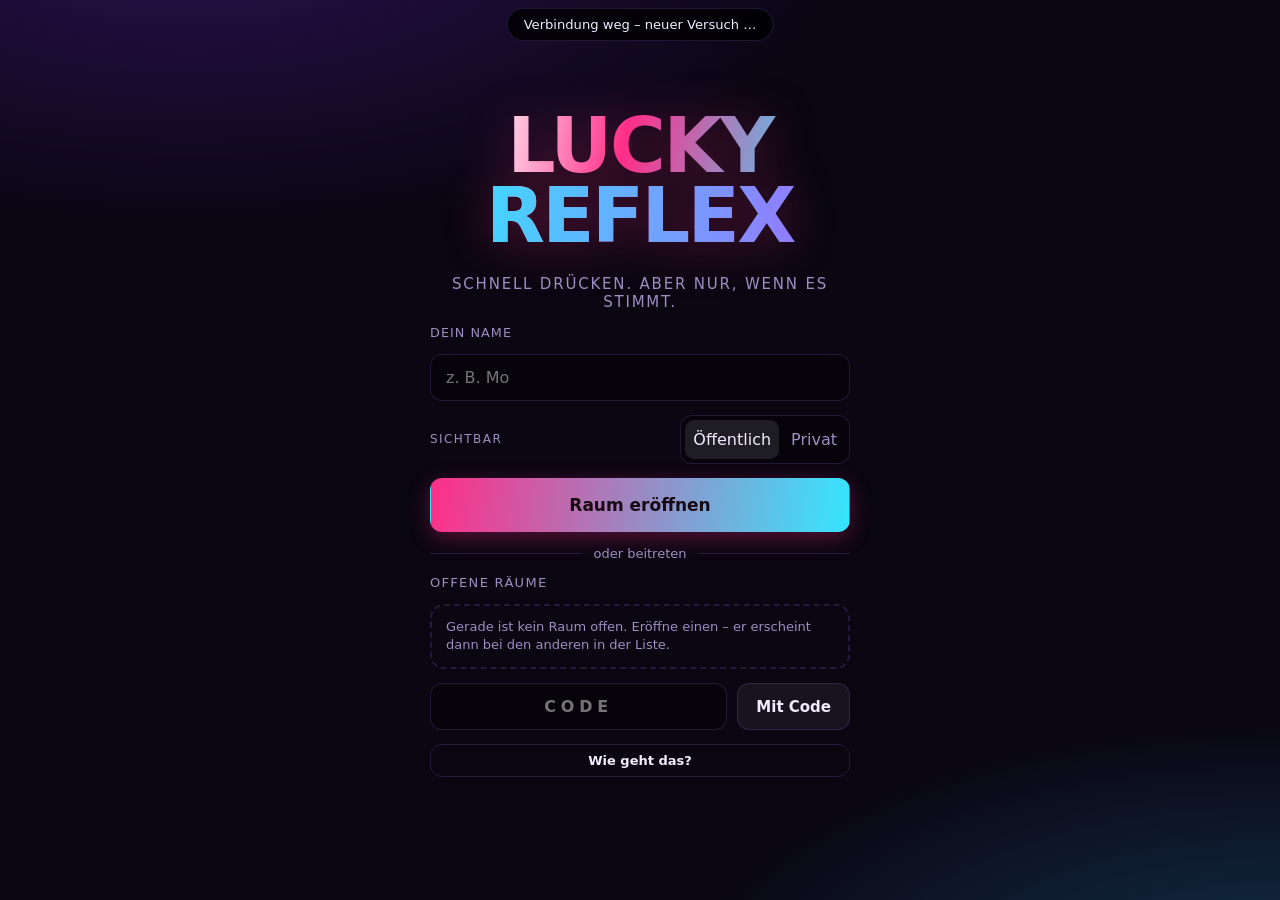
==== commit fdaacd55: "Spiel heisst jetzt Lucky Reflex Der alte Name ist als Reaktionsspiel schon anderweitig belegt. Titel" ====
--- a/public/index.html
+++ b/public/index.html
@@ -4,7 +4,7 @@
 <meta charset="utf-8">
 <meta name="viewport" content="width=device-width, initial-scale=1, viewport-fit=cover, user-scalable=no">
 <meta name="theme-color" content="#0a0713">
-<title>Reflex Royale</title>
+<title>Lucky Reflex</title>
 <link rel="stylesheet" href="style.css">
 <link rel="icon" href="data:image/svg+xml,<svg xmlns='http://www.w3.org/2000/svg' viewBox='0 0 32 32'><text y='26' font-size='26'>⚡</text></svg>">
 </head>
@@ -16,7 +16,7 @@
 <!-- ------------------------------------------------------------------ -->
 <section id="screen-home" class="screen active">
   <div class="home">
-    <h1 class="logo">REFLEX<span>ROYALE</span></h1>
+    <h1 class="logo">LUCKY<span>REFLEX</span></h1>
     <p class="tag">Schnell drücken. Aber nur, wenn es stimmt.</p>
 
     <label class="field-label" for="name">Dein Name</label>
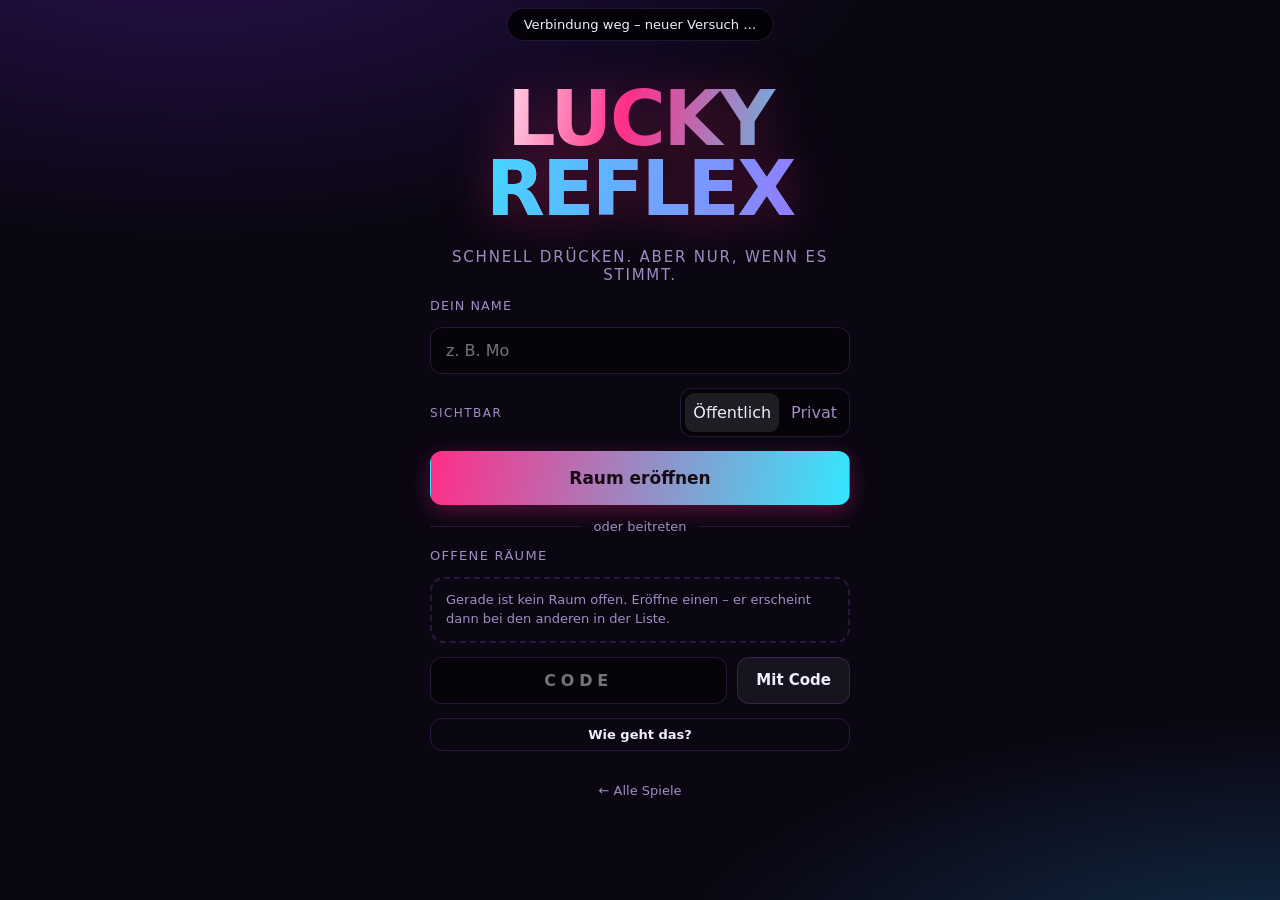
==== commit 0368282f: "Kein Geist mehr auf dem Hostplatz, und ein Weg zurueck von ueberall Der Host, der in der Lobby stehe" ====
--- a/public/index.html
+++ b/public/index.html
@@ -43,6 +43,7 @@
     </div>
 
     <button id="helpBtn" class="btn ghost small">Wie geht das?</button>
+    <p class="zurueckzeile"><a class="zurueck" href="/spiele/">← Alle Spiele</a></p>
   </div>
 </section>
 
@@ -98,6 +99,7 @@
       <div class="tb-round"><span id="roundNo">1</span><small>/<span id="roundTotal">10</span></small></div>
       <div id="combo" class="tb-combo"></div>
       <button id="soundBtn" class="tb-sound">🔊</button>
+      <button class="btn ghost sm" data-raus>Verlassen</button>
     </header>
 
     <div id="timerbar" class="timerbar"><div id="timerFill"></div></div>
@@ -120,6 +122,7 @@
     <ol id="podium" class="podium"></ol>
     <button id="againBtn" class="btn big">Nochmal!</button>
     <p id="againHint" class="hintline">Der Host kann eine neue Runde starten.</p>
+    <button class="btn ghost small" data-raus>Raum verlassen</button>
   </div>
 </section>
 
--- a/public/style.css
+++ b/public/style.css
@@ -0,0 +1,857 @@
+/* ══════════════ Gemeinsame Lobby-Basis ══════════════ Anfang ═══════════════
+   ERZEUGT – NICHT HIER ÄNDERN. Quelle: /var/www/html/gemeinsam/lobby.css
+   Ändern, dann `node werkzeug/verteilen.mjs` – das schreibt diesen Block in
+   jedes Spiel. `--pruefen` meldet, wo er abgewichen ist.
+
+   --akzent/--akzent2 setzt jedes Spiel unterhalb des Endmarkers selbst;
+   alles davon oberhalb ist in allen Spielen gleich.
+   ────────────────────────────────────────────────────────────────────────── */
+
+:root {
+  --bg: #0a0612;
+  --bg2: #140b23;
+  --panel: rgba(30, 18, 52, .72);
+  --line: rgba(160, 120, 255, .18);
+  --ink: #f2ecff;
+  --muted: #9c8fc2;
+  --hot: #ff2e88;
+  --hot2: #ff8a3d;
+  --cool: #35e6ff;
+  --gold: #ffd447;
+  --good: #52ffa8;
+  --bad: #ff4d5e;
+  --r: 14px;
+  --shadow: 0 10px 30px rgba(0, 0, 0, .55);
+
+  /* Voreinstellung, wird je Spiel überschrieben */
+  --akzent: var(--hot);
+  --akzent2: var(--gold);
+}
+
+/* Screens: beide Schaltklassen, damit jedes Spiel seinen bisherigen
+   Umschalter behalten kann (.on in Card Chaos, .active in den anderen). */
+.screen.on, .screen.active, .view.active { display: flex; }
+
+/* ── Typo ─────────────────────────────────────────────────────────────── */
+.muted { color: var(--muted); }
+.small { font-size: 13px; }
+.center { text-align: center; }
+.spacer { flex: 1; }
+.row { display: flex; align-items: center; }
+.row.gap { gap: 10px; flex-wrap: wrap; justify-content: center; }
+
+.logo {
+  font-size: clamp(38px, 8vw, 76px); font-weight: 900;
+  letter-spacing: -.03em; line-height: .92; text-align: center;
+  background: linear-gradient(100deg, #fff 10%, var(--akzent) 45%, var(--akzent2) 95%);
+  -webkit-background-clip: text; background-clip: text; color: transparent;
+  filter: drop-shadow(0 4px 24px rgba(255, 46, 136, .35));
+}
+.logo span {
+  display: block;
+  background: linear-gradient(100deg, var(--cool), #a06bff);
+  -webkit-background-clip: text; background-clip: text; color: transparent;
+}
+.logo.sm { font-size: 20px; line-height: 1; }
+.logo.sm span { display: inline; }
+.tag {
+  color: var(--muted); margin-top: 10px; font-size: 15px;
+  letter-spacing: .12em; text-transform: uppercase; text-align: center;
+}
+
+/* ── Panels ───────────────────────────────────────────────────────────── */
+.panel {
+  background: var(--panel); border: 1px solid var(--line); border-radius: 20px;
+  padding: 24px; backdrop-filter: blur(14px); box-shadow: var(--shadow);
+  display: flex; flex-direction: column; gap: 12px; width: 100%;
+}
+.panel.narrow { max-width: 380px; }
+.panel.wide { max-width: 700px; }
+
+/* ── Formulare ────────────────────────────────────────────────────────── */
+.field { display: flex; flex-direction: column; gap: 6px; }
+.field span {
+  font-size: 12px; text-transform: uppercase;
+  letter-spacing: .12em; color: var(--muted);
+}
+input, select {
+  background: rgba(0, 0, 0, .35); border: 1px solid var(--line); color: var(--ink);
+  border-radius: 12px; padding: 13px 15px; font-family: inherit; width: 100%;
+  /* 16px ist Pflicht: darunter zoomt iOS Safari beim Fokus in das Feld hinein. */
+  font-size: 16px;
+  transition: border-color .15s, box-shadow .15s;
+}
+input:focus, select:focus {
+  outline: none; border-color: var(--akzent);
+  box-shadow: 0 0 0 3px rgba(255, 46, 136, .18);
+}
+
+/* ── Buttons ──────────────────────────────────────────────────────────── */
+.btn {
+  border: 1px solid var(--line); background: rgba(255, 255, 255, .06); color: var(--ink);
+  border-radius: 12px; padding: 13px 18px; font-size: 15px; font-weight: 700;
+  font-family: inherit; cursor: pointer; user-select: none;
+  transition: transform .12s, filter .15s, background .15s;
+}
+.btn:hover { background: rgba(255, 255, 255, .12); }
+.btn:active { transform: scale(.96); }
+.btn.big { padding: 16px 26px; font-size: 17px; }
+/* .sm und .small sind dasselbe – die vier Spiele hatten je eine der beiden
+   Schreibweisen, beide bleiben gültig, damit kein Markup umgeschrieben wird. */
+.btn.sm, .btn.small { padding: 8px 12px; font-size: 13px; width: auto; }
+.btn.ghost { background: transparent; }
+.btn.primary {
+  background: linear-gradient(100deg, var(--akzent), var(--akzent2));
+  border-color: transparent; color: #180a12;
+  box-shadow: 0 6px 22px rgba(255, 46, 136, .3);
+}
+.btn.primary:hover { filter: brightness(1.12); }
+.btn.on { background: linear-gradient(100deg, #1ec98a, var(--good)); color: #04220f; border-color: transparent; }
+.btn:disabled { opacity: .35; cursor: not-allowed; transform: none; }
+
+/* ── Trenner „oder beitreten" ─────────────────────────────────────────── */
+.or { display: flex; align-items: center; gap: 12px; color: var(--muted); font-size: 13px; }
+.or::before, .or::after { content: ""; flex: 1; height: 1px; background: var(--line); }
+
+/* ── Einstellungszeile: Beschriftung links, Schalter rechts ───────────── */
+.setting { display: flex; align-items: center; justify-content: space-between; gap: 12px; }
+.setting-label {
+  font-size: 12px; color: var(--muted);
+  text-transform: uppercase; letter-spacing: .12em;
+}
+
+/* ── Sichtbarkeit: Öffentlich | Privat ────────────────────────────────── */
+.segmented {
+  display: flex; gap: 4px; padding: 4px;
+  background: rgba(0, 0, 0, .35); border: 1px solid var(--line); border-radius: 12px;
+}
+.seg {
+  flex: 1; border: 0; background: transparent; color: var(--muted);
+  font: 700 14px/1 inherit; font-family: inherit; padding: 10px 8px;
+  border-radius: 9px; cursor: pointer; transition: background .15s, color .15s;
+}
+.seg.sel { background: rgba(255, 255, 255, .1); color: var(--ink); }
+
+/* ── Raumcode + Teilen ────────────────────────────────────────────────── */
+.codebox {
+  text-align: center; background: var(--panel);
+  border: 2px dashed var(--line); border-radius: var(--r); padding: 16px;
+}
+.codebox-label {
+  display: block; font-size: 11px; letter-spacing: .18em;
+  color: var(--muted); text-transform: uppercase;
+}
+.codebox strong {
+  display: block; font-size: clamp(34px, 11vw, 46px); font-weight: 900;
+  letter-spacing: .22em; color: var(--gold); margin: 4px 0 10px;
+  /* Der Code wird abgetippt und vorgelesen – Ziffern gleich breit. */
+  font-variant-numeric: tabular-nums;
+}
+.codebox-vis { display: block; font-size: 12px; color: var(--muted); margin-bottom: 10px; }
+.codebox .btn { margin: 0 auto; }
+
+.joinrow { display: flex; gap: 10px; }
+.joinrow input { text-align: center; letter-spacing: .3em; font-weight: 800; }
+.joinrow .btn { width: auto; flex: 0 0 auto; }
+
+/* ── Offene Räume ─────────────────────────────────────────────────────── */
+.rooms-head {
+  font-size: 13px; letter-spacing: .1em;
+  text-transform: uppercase; color: var(--muted);
+}
+.rooms-head span { color: var(--cool); }
+.roomlist { display: flex; flex-direction: column; gap: 8px; }
+.rooms-empty {
+  font-size: 13px; color: var(--muted); line-height: 1.45;
+  padding: 12px 14px; border: 2px dashed var(--line); border-radius: var(--r);
+}
+.roomrow {
+  display: grid; grid-template-columns: minmax(0, 1fr) auto auto;
+  align-items: center; gap: 10px;
+  background: var(--panel); border: 1px solid var(--line);
+  border-radius: var(--r); padding: 12px 14px;
+  cursor: pointer; text-align: left; color: inherit;
+  font-family: inherit; font-size: 15px;
+  transition: transform .14s, border-color .15s, background .15s;
+}
+.roomrow:hover { transform: translateY(-2px); border-color: var(--akzent); background: rgba(255, 46, 136, .1); }
+.roomrow:active { transform: scale(.98); }
+.roomrow-name { font-weight: 800; overflow: hidden; text-overflow: ellipsis; white-space: nowrap; }
+.roomrow-meta { font-size: 12px; color: var(--muted); }
+.roomrow-code { font-weight: 900; letter-spacing: .12em; color: var(--gold); font-variant-numeric: tabular-nums; }
+.roomrow-count { font-weight: 900; color: var(--gold); font-variant-numeric: tabular-nums; }
+
+.pill {
+  font-size: 11px; padding: 3px 9px; border-radius: 99px;
+  background: rgba(255, 255, 255, .1); letter-spacing: .06em;
+  text-transform: uppercase; white-space: nowrap;
+}
+.pill.live { background: rgba(255, 46, 136, .22); color: var(--hot); }
+.pill.open { background: rgba(82, 255, 168, .18); color: var(--good); }
+
+/* ── Warteraum: Sitze ─────────────────────────────────────────────────── */
+/* 110px, nicht 140: bei 360px Displaybreite bleiben nach Screen- und
+   Panel-Polsterung nur ~276px übrig – mit 140px stünden die Sitze
+   untereinander und der Warteraum wäre doppelt so hoch. */
+.seats { display: grid; grid-template-columns: repeat(auto-fit, minmax(110px, 1fr)); gap: 12px; margin: 8px 0 4px; }
+.seat {
+  border: 1px solid var(--line); border-radius: 16px; padding: 16px 12px;
+  text-align: center; background: rgba(0, 0, 0, .28);
+  transition: border-color .2s, box-shadow .2s;
+}
+.seat.ready { border-color: var(--good); box-shadow: 0 0 0 3px rgba(82, 255, 168, .12); }
+.seat.off { opacity: .45; }
+.seat .av { font-size: 30px; }
+.seat .nm { font-weight: 800; margin-top: 4px; overflow: hidden; text-overflow: ellipsis; white-space: nowrap; }
+.seat .st { font-size: 12px; color: var(--muted); margin-top: 3px; }
+.seat.ready .st { color: var(--good); }
+.seat .host { font-size: 11px; color: var(--gold); letter-spacing: .1em; }
+.seat.empty { border-style: dashed; opacity: .4; }
+
+/* ── Tippen statt Zoomen ─────────────────────────────────────────────────
+   `user-scalable=no` im Viewport steht in jedem Spiel – und iOS Safari hält
+   sich seit Version 10 nicht mehr daran. Der Doppeltipp-Zoom bleibt damit an,
+   und mit ihm die Wartezeit: der Browser hält jeden Tipp erst zurück, um zu
+   sehen, ob ein zweiter folgt. Wer schnell hintereinander tippt – und genau
+   das tut man in einem Spiel –, dessen zweiter Tipp verschwindet dann im
+   Zoomversuch. „Am Handy geht es manchmal nicht, Karten lassen sich nicht
+   anklicken" (Bugreport 13).
+
+   `manipulation` schaltet genau diese Gesten ab und lässt Scrollen und
+   Aufziehen in Ruhe. */
+html, body, button, .btn, .seat, .roomrow, .seg { touch-action: manipulation; }
+
+/* ── Der Weg zurück ──────────────────────────────────────────────────────
+   Jeder Bildschirm braucht einen sichtbaren Ausgang: von der Startseite eines
+   Spiels zur Übersicht, aus Runde und Endstand aus dem Raum. Vorher hatten nur
+   die fünf Spiele ohne Lobby einen solchen Link, und aus dem Spielbildschirm
+   führte für alle ausser dem Host gar nichts heraus – Bugreport 10. */
+.zurueckzeile { text-align: center; margin-top: 12px; }
+.zurueck {
+  display: inline-block; padding: 6px 4px;
+  color: var(--muted); font-size: 13px; text-decoration: none;
+}
+.zurueck:hover { color: var(--ink); }
+
+@media (prefers-reduced-motion: reduce) {
+  .btn, .roomrow, .seat { transition: none; }
+  /* Auch Einblend-Animationen aus: sie starten bei opacity 0, und wer
+     Bewegung abgeschaltet hat, soll den Inhalt sofort sehen – nicht erst
+     nach der Animation. Nebenbei trifft so auch der Layout-Screenshot
+     nicht mehr Frame 0. */
+  .screen, .screen.on { animation: none !important; }
+}
+
+/* ══════════════ Gemeinsame Lobby-Basis ══════════════ Ende ═════════════════ */
+
+/* Lucky Reflex: eigener Akzent + Altnamen, die der Rest dieser Datei und
+   render.js weiterbenutzen. So aendert sich die Farbe an einer Stelle. */
+:root {
+  --akzent: var(--hot);
+  --akzent2: var(--cool);
+  --dim: var(--muted);
+  --pink: var(--hot);
+  --cyan: var(--cool);
+  --purple: #7a3dff;
+  --radius: var(--r);
+}
+
+* { box-sizing: border-box; margin: 0; padding: 0; }
+
+html, body {
+  height: 100%;
+  overscroll-behavior: none;
+}
+
+body {
+  background:
+    radial-gradient(90vw 60vh at 15% -10%, #2a1150 0%, transparent 60%),
+    radial-gradient(80vw 50vh at 100% 110%, #12324d 0%, transparent 60%),
+    var(--bg);
+  color: var(--ink);
+  font-family: system-ui, -apple-system, "Segoe UI", Roboto, sans-serif;
+  font-size: 16px;
+  -webkit-tap-highlight-color: transparent;
+  -webkit-user-select: none;
+  user-select: none;
+}
+
+button, input { font: inherit; color: inherit; }
+
+/* --- Bildschirme --------------------------------------------------------- */
+
+.screen {
+  position: fixed;
+  inset: 0;
+  display: none;
+  overflow-y: auto;
+  padding: env(safe-area-inset-top) env(safe-area-inset-right)
+           env(safe-area-inset-bottom) env(safe-area-inset-left);
+}
+.screen.active { display: block; }
+#screen-game.active { display: block; overflow: hidden; }
+
+/* --- Bausteine ----------------------------------------------------------- */
+
+.hintline { color: var(--dim); font-size: .85rem; text-align: center; margin-top: 10px; }
+
+#status, #toast {
+  position: fixed;
+  left: 50%;
+  transform: translateX(-50%);
+  padding: 8px 16px;
+  border-radius: 999px;
+  background: #000c;
+  border: 1px solid var(--line);
+  font-size: .82rem;
+  z-index: 60;
+  opacity: 0;
+  pointer-events: none;
+  transition: opacity .2s;
+}
+#status { top: calc(8px + env(safe-area-inset-top)); }
+#toast { bottom: calc(18px + env(safe-area-inset-bottom)); }
+#status.show, #toast.show { opacity: 1; }
+
+/* --- Startseite ---------------------------------------------------------- */
+
+.home, .lobby, .final {
+  max-width: 460px;
+  margin: 0 auto;
+  padding: 28px 20px 40px;
+  display: flex;
+  flex-direction: column;
+  gap: 14px;
+  min-height: 100dvh;
+  justify-content: center;
+}
+
+.tagline { text-align: center; color: var(--muted); margin-bottom: 10px; }
+.field-label { font-size: .8rem; color: var(--dim); letter-spacing: .08em; text-transform: uppercase; }
+
+/* --- Lobby --------------------------------------------------------------- */
+
+.lobby-head h2 { font-size: 1rem; letter-spacing: .08em; text-transform: uppercase; color: var(--dim); }
+.lobby-head span { color: var(--ink); }
+
+/* Die Steuerblöcke im Warteraum sind Flex-Spalten, damit die Knöpfe darin
+   auf volle Breite gehen – so wie in den Panels der anderen Spiele. */
+#hostControls, #guestControls { display: flex; flex-direction: column; gap: 10px; }
+#hostControls[hidden], #guestControls[hidden] { display: none; }
+
+/* --- Spielbildschirm ----------------------------------------------------- */
+/* Drei gestapelte Zeilen: Kopf und Fuß nehmen, was sie brauchen, die Bühne
+   bekommt exakt den Rest. Deshalb min-height:0 – ohne das weigert sich ein
+   Flex-Kind zu schrumpfen und die Bühne wächst aus dem Bild heraus. */
+
+.game {
+  height: 100dvh;
+  display: flex;
+  flex-direction: column;
+  padding: env(safe-area-inset-top) env(safe-area-inset-right)
+           env(safe-area-inset-bottom) env(safe-area-inset-left);
+}
+
+.topbar {
+  flex: 0 0 auto;
+  display: flex;
+  align-items: center;
+  gap: 10px;
+  padding: 8px 12px;
+}
+.tb-round { font-weight: 900; font-size: 1.1rem; }
+.tb-round small { color: var(--dim); font-weight: 700; }
+/* Die Serie ist das, was sich über Runden aufbaut und was man verlieren
+   kann – sie steht deshalb mittig oben statt am Rand. */
+.tb-combo {
+  flex: 1;
+  display: flex;
+  align-items: baseline;
+  justify-content: center;
+  gap: .5em;
+  opacity: 0;
+  transition: opacity .25s;
+}
+.tb-combo.show { opacity: 1; }
+.combo-x { font-weight: 900; font-size: 1.15rem; color: var(--gold); }
+.combo-n { font-size: .72rem; color: var(--dim); font-weight: 700; }
+.tb-combo.hot .combo-x { color: var(--pink); animation: blink .8s infinite; }
+.tb-combo.hot .combo-n { color: var(--gold); }
+.tb-sound {
+  background: none;
+  border: none;
+  font-size: 1.1rem;
+  cursor: pointer;
+  padding: 4px;
+}
+
+.timerbar {
+  flex: 0 0 auto;
+  height: 10px;
+  transition: opacity .2s;
+  margin: 0 12px 8px;
+  border-radius: 999px;
+  background: #ffffff14;
+  overflow: hidden;
+}
+#timerFill {
+  height: 100%;
+  width: 100%;
+  border-radius: 999px;
+  background: linear-gradient(90deg, var(--cyan), var(--good));
+}
+#timerFill.low { background: linear-gradient(90deg, var(--gold), var(--bad)); }
+.timerbar.off { opacity: 0; }
+
+.stage {
+  flex: 1 1 auto;
+  min-height: 0;
+  position: relative;
+  margin: 0 10px;
+  border-radius: 20px;
+  background: linear-gradient(180deg, #170f2b, #0d091a);
+  border: 2px solid var(--line);
+  overflow: hidden;
+  container-type: size;
+  touch-action: none;
+}
+.stage.live { cursor: pointer; }
+.stage.live::after {
+  content: "";
+  position: absolute;
+  inset: 0;
+  border-radius: 18px;
+  box-shadow: inset 0 0 0 2px #29e7ff30;
+  pointer-events: none;
+}
+/* Kurz nach dem Druck deutlich abgedunkelt, danach nur noch angedeutet: die
+   Runde läuft weiter und wer daneben griff, will trotzdem zusehen können. */
+.stage.pressed { filter: saturate(.55) brightness(.75); }
+.stage.spent { filter: saturate(.85) brightness(.93); }
+.stage { transition: filter .35s; }
+
+.press-tag {
+  position: absolute;
+  bottom: 2.5cqmin;
+  right: 3cqmin;
+  z-index: 4;
+  padding: .9cqmin 2.4cqmin;
+  border-radius: 999px;
+  font-size: 3cqmin;
+  font-weight: 800;
+  letter-spacing: .1em;
+  text-transform: uppercase;
+  opacity: 0;
+  pointer-events: none;
+  transition: opacity .3s;
+}
+.press-tag.show { opacity: 1; }
+.press-tag.good { background: #2bf58a1f; border: 1px solid #2bf58a66; color: var(--good); }
+.press-tag.bad { background: #ff4d5e1f; border: 1px solid #ff4d5e66; color: var(--bad); }
+
+.stage-content {
+  position: absolute;
+  inset: 0;
+  display: flex;
+  flex-direction: column;
+  align-items: center;
+  justify-content: center;
+  gap: 3cqmin;
+  padding: 9cqmin 3cqmin 3cqmin;
+  text-align: center;
+}
+
+/* Die Frage steht die ganze Runde über oben – aus dem Fluss genommen,
+   damit der eigentliche Inhalt in der Bühne mittig bleibt. */
+.stage-prompt {
+  position: absolute;
+  top: 2.5cqmin;
+  left: 3cqmin;
+  right: 3cqmin;
+  z-index: 3;
+  font-size: 3.6cqmin;
+  font-weight: 800;
+  letter-spacing: .06em;
+  text-transform: uppercase;
+  color: var(--dim);
+}
+
+.scorebar {
+  flex: 0 0 auto;
+  display: flex;
+  gap: 8px;
+  padding: 10px 10px calc(10px + env(safe-area-inset-bottom));
+}
+.chip {
+  flex: 1;
+  min-width: 0;
+  background: var(--panel);
+  border: 2px solid var(--line);
+  border-radius: 12px;
+  padding: 7px 8px;
+  line-height: 1.15;
+}
+.chip.me { border-color: var(--cyan); }
+.chip.gone { opacity: .35; }
+.chip-name {
+  font-size: .72rem;
+  color: var(--dim);
+  overflow: hidden;
+  text-overflow: ellipsis;
+  white-space: nowrap;
+}
+.chip-streak { color: var(--gold); font-weight: 800; }
+.chip-score { font-weight: 900; font-size: 1.05rem; }
+.chip.hit { animation: chipHit .45s ease-out; }
+
+@keyframes chipHit {
+  0% { transform: scale(1); border-color: var(--gold); }
+  40% { transform: scale(1.09); border-color: var(--gold); }
+  100% { transform: scale(1); }
+}
+
+/* --- Rückmeldung beim Drücken -------------------------------------------- */
+
+.feedback {
+  position: absolute;
+  inset: 0;
+  display: none;
+  flex-direction: column;
+  align-items: center;
+  justify-content: center;
+  font-weight: 900;
+  font-size: 11cqmin;
+  letter-spacing: .04em;
+  z-index: 20;
+  pointer-events: none;
+  text-shadow: 0 4px 24px #000;
+}
+.feedback.show { display: flex; animation: fbPop .35s ease-out; }
+.feedback small { font-size: 5cqmin; opacity: .8; font-weight: 700; }
+.fb-hit, .fb-perfect { color: var(--good); }
+.fb-early, .fb-wrong, .fb-off { color: var(--bad); }
+/* „X war schneller" ist länger als die anderen Meldungen und lag quer über
+   dem Rundeninhalt. Eigener Hintergrund – die Runde ist für einen selbst
+   ohnehin vorbei, es gibt darunter nichts mehr zu sehen. */
+.feedback.fb-locked {
+  color: #ff9d3b;
+  font-size: 7.5cqmin;
+  line-height: 1.15;
+  padding: 0 6cqmin;
+  background: #0a0713d9;
+  backdrop-filter: blur(3px);
+}
+.feedback.fb-locked small { color: var(--dim); margin-top: 1cqmin; }
+
+@keyframes fbPop {
+  from { transform: scale(.6); opacity: 0; }
+  to { transform: scale(1); opacity: 1; }
+}
+
+.shake { animation: shake .4s; }
+@keyframes shake {
+  0%, 100% { transform: translateX(0); }
+  20% { transform: translateX(-8px); }
+  40% { transform: translateX(7px); }
+  60% { transform: translateX(-5px); }
+  80% { transform: translateX(3px); }
+}
+
+/* --- Überblendung: Walzen, Vorlauf, Ergebnis ----------------------------- */
+
+.overlay {
+  position: absolute;
+  inset: 0;
+  display: none;
+  flex-direction: column;
+  align-items: center;
+  justify-content: center;
+  gap: 2.5cqmin;
+  padding: 4cqmin;
+  background: #0a0713e8;
+  backdrop-filter: blur(3px);
+  z-index: 30;
+  text-align: center;
+}
+.overlay.show { display: flex; }
+
+.overlay .prompt {
+  font-size: 7cqmin;
+  font-weight: 900;
+  line-height: 1.15;
+  max-width: 92%;
+}
+.overlay .hint { font-size: 3.8cqmin; color: var(--dim); max-width: 88%; line-height: 1.35; }
+.overlay .countdown {
+  position: relative;
+  font-size: 13cqmin;
+  font-weight: 900;
+  color: var(--cyan);
+  min-height: 1em;
+}
+.countdown.beat { animation: fbPop .3s ease-out; }
+/* „Noch nicht …", wenn jemand schon im Vorlauf tippt. Kostet nichts, sagt
+   aber, dass der Druck nicht gezählt hat. */
+.countdown.nudge::after {
+  content: attr(data-nudge);
+  position: absolute;
+  left: 50%;
+  top: 105%;
+  transform: translateX(-50%);
+  white-space: nowrap;
+  font-size: 3.4cqmin;
+  font-weight: 700;
+  color: var(--dim);
+  animation: fadeOut 1.1s ease-out forwards;
+}
+@keyframes fadeOut { from { opacity: 1; } to { opacity: 0; } }
+
+@keyframes blink { 50% { opacity: .35; } }
+
+/* --- Kurze Rückmeldung nach der Runde ------------------------------------ */
+/* Bewusst keine Tabelle: der Punktestand steht durchgehend unten in der
+   Leiste, ein Zwischenstand nach jeder Runde bremst nur. */
+
+.overlay.flash { gap: 1.5cqmin; }
+.fl-delta {
+  font-size: 16cqmin;
+  font-weight: 900;
+  font-variant-numeric: tabular-nums;
+  line-height: 1;
+  animation: fbPop .3s ease-out;
+}
+.fl-delta.plus { color: var(--good); text-shadow: 0 0 30px #2bf58a55; }
+.fl-delta.zero { color: var(--dim); }
+.fl-badges { display: flex; flex-wrap: wrap; gap: 1.5cqmin; justify-content: center; }
+.fl-badge {
+  padding: .9cqmin 2.4cqmin;
+  border-radius: 999px;
+  background: #ffd40022;
+  border: 1px solid #ffd40055;
+  color: var(--gold);
+  font-size: 3.2cqmin;
+  font-weight: 800;
+  letter-spacing: .06em;
+}
+.fl-badge.mult { background: #ff2e8822; border-color: #ff2e8855; color: var(--pink); }
+.fl-win { font-size: 5cqmin; font-weight: 900; color: var(--dim); min-height: 1em; }
+.fl-win.mine { color: var(--gold); text-shadow: 0 0 22px #ffd4004d; }
+.fl-truth { font-size: 3.4cqmin; color: var(--dim); max-width: 90%; }
+
+/* Wer hat wie viele der fünf Aufgaben geholt – die Bilanz der Runde. */
+.fl-tallies { display: flex; flex-wrap: wrap; gap: 2cqmin; justify-content: center; }
+.fl-tally {
+  padding: 1cqmin 2.6cqmin;
+  border-radius: 999px;
+  border: 1px solid var(--line);
+  background: #ffffff0d;
+  font-size: 3.2cqmin;
+  color: var(--dim);
+}
+.fl-tally b { color: var(--ink); font-size: 1.25em; }
+.fl-tally.me { border-color: #29e7ff66; }
+.fl-tally.won { border-color: #ffd40088; background: #ffd4001a; color: var(--gold); }
+.fl-tally.won b { color: var(--gold); }
+
+/* Zähler unter dem Timing-Balken: die wievielte der fünf Markierungen. */
+.track-count {
+  font-size: 3.4cqmin;
+  font-weight: 800;
+  letter-spacing: .12em;
+  color: var(--dim);
+}
+
+/* --- Rundeninhalte ------------------------------------------------------- */
+
+.cmp { display: flex; align-items: center; justify-content: center; gap: 3cqmin; width: 100%; }
+.cmp-side {
+  flex: 1;
+  font-size: 7cqmin;
+  font-weight: 900;
+  line-height: 1.1;
+  overflow-wrap: anywhere;
+}
+.cmp-op {
+  flex: 0 0 auto;
+  font-size: 9cqmin;
+  font-weight: 900;
+  color: var(--gold);
+}
+.cmp-legend { font-size: 3.4cqmin; color: var(--dim); }
+
+.bignum { font-size: 12cqmin; font-weight: 900; font-variant-numeric: tabular-nums; letter-spacing: .02em; }
+.bigword { font-size: 10cqmin; font-weight: 900; overflow-wrap: anywhere; }
+.bigsym { font-size: 26cqmin; line-height: 1; }
+.stroop { font-size: 15cqmin; font-weight: 900; letter-spacing: .04em; }
+
+.pop { animation: popIn .16s ease-out; }
+@keyframes popIn {
+  from { transform: scale(.72); }
+  to { transform: scale(1); }
+}
+
+.target-chip {
+  display: flex;
+  align-items: center;
+  gap: 1.6cqmin;
+  padding: 1.4cqmin 3cqmin;
+  border: 2px solid var(--line);
+  border-radius: 999px;
+  background: #ffffff0d;
+}
+.target-chip-label { font-size: 2.8cqmin; color: var(--dim); text-transform: uppercase; letter-spacing: .12em; }
+.target-chip-name { font-size: 4.4cqmin; font-weight: 900; color: var(--gold); }
+.target-chip-sym { font-size: 6cqmin; }
+.swatch { width: 5cqmin; height: 5cqmin; border-radius: 50%; border: 2px solid #fff4; }
+
+.grid {
+  display: grid;
+  grid-template-columns: repeat(var(--cols), 1fr);
+  gap: 1.6cqmin;
+  place-content: center;
+}
+.grid .cell {
+  aspect-ratio: 1;
+  display: flex;
+  align-items: center;
+  justify-content: center;
+  font-size: 7cqmin;
+  line-height: 1;
+}
+/* 5×4-Raster: an der Bühnenhöhe ausrichten, sonst läuft es unten raus. */
+.faces, .hunt, .arrows { width: min(96cqw, 108cqh); }
+.arrows .cell { color: var(--cyan); font-size: 8cqmin; }
+.arrows { transition: none; }
+
+/* Die beiden Muster brauchen einen sichtbaren Rahmen, sonst liest man sie
+   als ein einziges 6×3-Raster und die Aufgabe ergibt keinen Sinn. */
+.twin { display: flex; gap: 5cqmin; align-items: center; justify-content: center; }
+.twin-grid {
+  width: min(38cqw, 46cqh);
+  padding: 2cqmin;
+  border: 2px solid var(--line);
+  border-radius: 14px;
+  background: #ffffff0a;
+}
+.twin-grid .cell { font-size: 8cqmin; }
+
+.field {
+  position: relative;
+  width: min(94cqw, 94cqh);
+  aspect-ratio: 1;
+  container-type: size;
+}
+.dot {
+  position: absolute;
+  width: 9cqmin;
+  height: 9cqmin;
+  margin: -4.5cqmin 0 0 -4.5cqmin;
+  border-radius: 50%;
+  background: var(--cyan);
+  box-shadow: 0 0 10px #29e7ff70;
+}
+
+.geo { background: #0c0818; border-radius: 14px; overflow: hidden; }
+.redtri {
+  position: absolute;
+  background: #ff2f2f;
+  clip-path: polygon(50% 0, 100% 100%, 0 100%);
+  filter: drop-shadow(0 0 8px #ff2f2f80);
+  z-index: 1;
+}
+.block {
+  position: absolute;
+  top: 0;
+  left: 0;
+  border-radius: 6px;
+  z-index: 2;
+  will-change: transform;
+}
+.block-circle { border-radius: 50%; }
+.block-tri { clip-path: polygon(50% 0, 100% 100%, 0 100%); border-radius: 0; }
+
+.flash-surface { position: absolute; inset: 0; transition: background .04s linear; }
+.type-colorflash .target-chip { position: relative; z-index: 2; background: #000000a8; }
+
+.light {
+  display: flex;
+  flex-direction: column;
+  gap: 2cqmin;
+  padding: 3cqmin;
+  border-radius: 6cqmin;
+  background: #0c0818;
+  border: 2px solid var(--line);
+}
+.lamp {
+  width: 16cqmin;
+  height: 16cqmin;
+  border-radius: 50%;
+  background: #ffffff12;
+  transition: none;
+}
+.lamp-red.on { background: #ff3b3b; box-shadow: 0 0 6cqmin #ff3b3b90; }
+.lamp-yellow.on { background: #ffd400; box-shadow: 0 0 6cqmin #ffd40090; }
+.lamp-green.on { background: #2bf58a; box-shadow: 0 0 8cqmin #2bf58aa0; }
+
+.track {
+  position: relative;
+  width: 88cqw;
+  max-width: 900px;
+  height: 12cqmin;
+  border-radius: 999px;
+  background: #ffffff12;
+  overflow: hidden;
+}
+.track-fill { height: 100%; background: linear-gradient(90deg, var(--purple), var(--cyan)); }
+.track-mark {
+  position: absolute;
+  top: -12%;
+  height: 124%;
+  width: 1.4cqmin;
+  background: var(--gold);
+  box-shadow: 0 0 12px var(--gold);
+  transform: translateX(-50%);
+}
+.track-mark.hot { background: #fff; box-shadow: 0 0 22px #fff; }
+
+/* --- Endstand ------------------------------------------------------------ */
+
+.final-title { text-align: center; font-size: 2rem; font-weight: 900; color: var(--gold); }
+.podium { list-style: none; display: flex; flex-direction: column; gap: 10px; }
+.pod {
+  display: grid;
+  grid-template-columns: auto 1fr auto;
+  grid-template-areas: "medal name score" "medal meta score";
+  align-items: center;
+  gap: 2px 12px;
+  padding: 14px;
+  border-radius: var(--radius);
+  background: var(--panel);
+  border: 2px solid var(--line);
+}
+.pod-0 { border-color: var(--gold); box-shadow: 0 0 26px #ffd40030; }
+.pod.me { background: #29e7ff14; }
+.pod-medal { grid-area: medal; font-size: 1.7rem; }
+.pod-name { grid-area: name; font-weight: 900; }
+.pod-meta { grid-area: meta; font-size: .78rem; color: var(--dim); }
+.pod-score { grid-area: score; font-weight: 900; font-size: 1.3rem; color: var(--gold); }
+
+/* --- Hilfe --------------------------------------------------------------- */
+
+#help {
+  position: fixed;
+  inset: 0;
+  z-index: 80;
+  background: #06040ceb;
+  overflow-y: auto;
+  padding: 24px 20px calc(24px + env(safe-area-inset-bottom));
+}
+.help-inner { max-width: 460px; margin: 0 auto; display: flex; flex-direction: column; gap: 12px; }
+.help-inner h2 { color: var(--cyan); }
+.help-inner ul { padding-left: 20px; display: flex; flex-direction: column; gap: 8px; }
+.help-inner li { line-height: 1.45; }
+.help-inner b { color: var(--gold); }
+
+@media (prefers-reduced-motion: reduce) {
+  * { animation-duration: .01ms !important; transition-duration: .01ms !important; }
+}
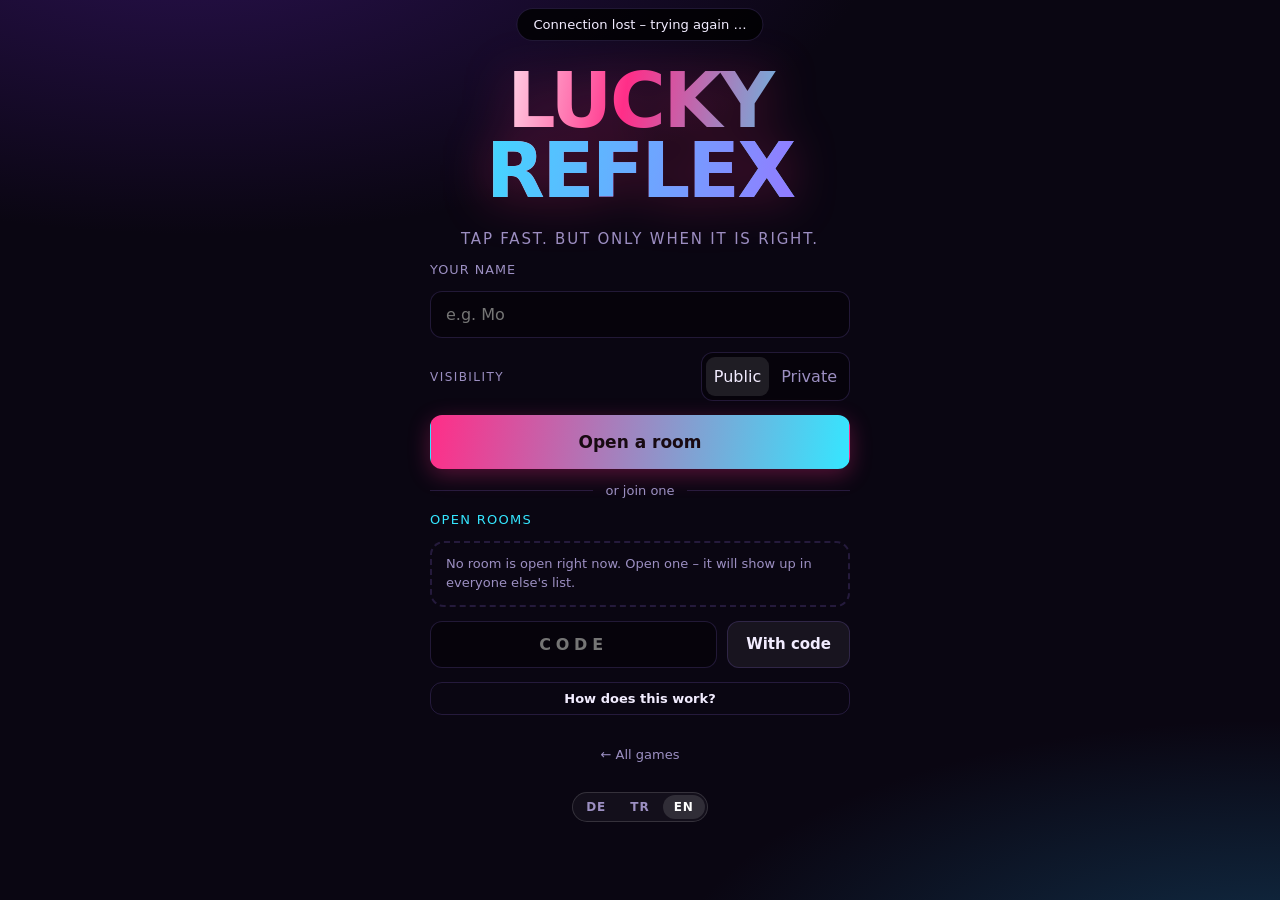
==== commit 2d2b58c7: "Drei Sprachen: die ganze Oberflaeche laeuft ueber sprache.js Deutsch bleibt im Markup und in den Auf" ====
--- a/public/index.html
+++ b/public/index.html
@@ -17,33 +17,36 @@
 <section id="screen-home" class="screen active">
   <div class="home">
     <h1 class="logo">LUCKY<span>REFLEX</span></h1>
-    <p class="tag">Schnell drücken. Aber nur, wenn es stimmt.</p>
+    <p data-t="luckyreflex.schnelldrcke1" class="tag">Schnell drücken. Aber nur, wenn es stimmt.</p>
 
-    <label class="field-label" for="name">Dein Name</label>
-    <input id="name" maxlength="12" placeholder="z.&nbsp;B. Mo" autocomplete="nickname">
+    <label class="field-label" for="name" data-t="schale.deinName">Dein Name</label>
+    <input id="name" maxlength="12" placeholder="z.&nbsp;B. Mo" autocomplete="nickname"
+           data-t-attr="placeholder:schale.namePlatz">
 
     <div class="setting">
-      <span class="setting-label">Sichtbar</span>
+      <span class="setting-label" data-t="schale.sichtbar">Sichtbar</span>
       <div class="segmented">
-        <button class="seg sel" data-vis="public">Öffentlich</button>
-        <button class="seg" data-vis="private">Privat</button>
+        <button class="seg sel" data-vis="public" data-t="schale.oeffentlichKnopf">Öffentlich</button>
+        <button class="seg" data-vis="private" data-t="schale.privatKnopf">Privat</button>
       </div>
     </div>
-    <button id="createBtn" class="btn primary big">Raum eröffnen</button>
+    <button id="createBtn" class="btn primary big" data-t="schale.raumAuf">Raum eröffnen</button>
 
-    <div class="or"><span>oder beitreten</span></div>
+    <div class="or"><span data-t="schale.oder">oder beitreten</span></div>
 
-    <div class="rooms-head">Offene Räume <span id="roomsCount"></span></div>
+    <div class="rooms-head"><span data-t="schale.offeneRaeume">Offene Räume</span> <span id="roomsCount"></span></div>
     <div id="roomList" class="roomlist"></div>
 
     <div class="joinrow">
       <input id="codeInput" maxlength="5" placeholder="CODE" autocapitalize="characters"
-             autocomplete="off" spellcheck="false">
-      <button id="joinBtn" class="btn">Mit Code</button>
+             autocomplete="off" spellcheck="false" data-t-attr="placeholder:schale.codePlatz">
+      <button id="joinBtn" class="btn" data-t="schale.mitCode">Mit Code</button>
     </div>
 
-    <button id="helpBtn" class="btn ghost small">Wie geht das?</button>
-    <p class="zurueckzeile"><a class="zurueck" href="/spiele/">← Alle Spiele</a></p>
+    <button id="helpBtn" class="btn ghost small" data-t="schale.wieGeht">Wie geht das?</button>
+    <p class="zurueckzeile"><a class="zurueck" href="/spiele/" data-t="schale.alleSpiele">← Alle Spiele</a></p>
+    <!-- Fuellt sprache.js; ohne JavaScript bleibt er leer. -->
+    <div data-sprachwahl aria-label="Sprache"></div>
   </div>
 </section>
 
@@ -51,20 +54,20 @@
 <section id="screen-lobby" class="screen">
   <div class="lobby">
     <div class="codebox">
-      <span class="codebox-label">Raumcode</span>
+      <span class="codebox-label" data-t="schale.raumcode">Raumcode</span>
       <strong id="roomCode">····</strong>
       <span id="roomVis" class="codebox-vis"></span>
-      <button id="copyBtn" class="btn ghost small">Link kopieren</button>
+      <button id="copyBtn" class="btn ghost small" data-t="schale.linkKopieren">Link kopieren</button>
     </div>
 
     <div class="lobby-head">
-      <h2>Spieler <span id="lobbyCount">1/4</span></h2>
+      <h2><span data-t="schale.spielerKopf">Spieler</span> <span id="lobbyCount">1/4</span></h2>
     </div>
     <div id="playerList" class="seats"></div>
 
     <div id="hostControls" hidden>
       <div class="setting">
-        <span class="setting-label">Runden</span>
+        <span data-t="luckyreflex.runden2" class="setting-label">Runden</span>
         <div class="segmented">
           <button class="seg" data-rounds="6">6</button>
           <button class="seg" data-rounds="10">10</button>
@@ -73,22 +76,22 @@
         </div>
       </div>
       <div class="setting">
-        <span class="setting-label">Sichtbar</span>
+        <span class="setting-label" data-t="schale.sichtbar">Sichtbar</span>
         <div class="segmented">
-          <button class="seg" data-lobbyvis="public">Öffentlich</button>
-          <button class="seg" data-lobbyvis="private">Privat</button>
+          <button class="seg" data-lobbyvis="public" data-t="schale.oeffentlichKnopf">Öffentlich</button>
+          <button class="seg" data-lobbyvis="private" data-t="schale.privatKnopf">Privat</button>
         </div>
       </div>
-      <button id="startBtn" class="btn primary big">Spiel starten</button>
+      <button data-t="luckyreflex.spielstarten3" id="startBtn" class="btn primary big">Spiel starten</button>
       <p id="startHint" class="hintline"></p>
     </div>
 
     <div id="guestControls" hidden>
-      <button id="readyBtn" class="btn big">Bereit!</button>
-      <p class="hintline">Der Host startet, sobald alle bereit sind.</p>
+      <button id="readyBtn" class="btn big" data-t="schale.bereitKnopf">Bereit!</button>
+      <p class="hintline" data-t="schale.hostStartet">Der Host startet, sobald alle bereit sind.</p>
     </div>
 
-    <button id="leaveBtn" class="btn ghost small">Raum verlassen</button>
+    <button id="leaveBtn" class="btn ghost small" data-t="schale.verlassen">Raum verlassen</button>
   </div>
 </section>
 
@@ -99,7 +102,7 @@
       <div class="tb-round"><span id="roundNo">1</span><small>/<span id="roundTotal">10</span></small></div>
       <div id="combo" class="tb-combo"></div>
       <button id="soundBtn" class="tb-sound">🔊</button>
-      <button class="btn ghost sm" data-raus>Verlassen</button>
+      <button class="btn ghost sm" data-raus data-t="schale.raus">Verlassen</button>
     </header>
 
     <div id="timerbar" class="timerbar"><div id="timerFill"></div></div>
@@ -118,41 +121,41 @@
 <!-- ------------------------------------------------------------------ -->
 <section id="screen-final" class="screen">
   <div class="final">
-    <h2 class="final-title">Endstand</h2>
+    <h2 class="final-title" data-t="schale.endstand">Endstand</h2>
     <ol id="podium" class="podium"></ol>
-    <button id="againBtn" class="btn big">Nochmal!</button>
-    <p id="againHint" class="hintline">Der Host kann eine neue Runde starten.</p>
-    <button class="btn ghost small" data-raus>Raum verlassen</button>
+    <button id="againBtn" class="btn big" data-t="schale.nochmal">Nochmal!</button>
+    <p data-t="luckyreflex.derhostkanne4" id="againHint" class="hintline">Der Host kann eine neue Runde starten.</p>
+    <button class="btn ghost small" data-raus data-t="schale.verlassen">Raum verlassen</button>
   </div>
 </section>
 
 <!-- ------------------------------------------------------------------ -->
 <div id="help" hidden>
   <div class="help-inner">
-    <h2>So läuft das</h2>
-    <p><strong>Drücken heißt:</strong> irgendwo auf die Spielfläche tippen – am
+    <h2 data-t="schale.soLaeuft">So läuft das</h2>
+    <p data-t-html="luckyreflex.drckenheitir5"><strong>Drücken heißt:</strong> irgendwo auf die Spielfläche tippen – am
        Rechner Leertaste.</p>
     <ul>
-      <li><b>Fünf Aufgaben pro Runde,</b> alle aus derselben Kategorie, ohne
+      <li data-t-html="luckyreflex.fnfaufgabenp6"><b>Fünf Aufgaben pro Runde,</b> alle aus derselben Kategorie, ohne
           Pause dazwischen. Zwei oder drei davon passen – bei den anderen ist
           Stillhalten die richtige Antwort.</li>
-      <li><b>Jede Aufgabe zählt einzeln.</b> Wer bei einer passenden Aufgabe
+      <li data-t-html="luckyreflex.jedeaufgabez7"><b>Jede Aufgabe zählt einzeln.</b> Wer bei einer passenden Aufgabe
           zuerst drückt, holt sie sich; für die anderen ist sie ab dann
           gesperrt und sie sehen, wer schneller war. Bei der nächsten sind
           alle wieder dabei.</li>
-      <li><b>Ein Fehlgriff kostet nur diese eine Aufgabe</b> – nie die ganze
+      <li data-t-html="luckyreflex.einfehlgriff8"><b>Ein Fehlgriff kostet nur diese eine Aufgabe</b> – nie die ganze
           Runde. Weil die meisten Aufgaben nicht passen, lohnt sich blindes
           Drauflosdrücken trotzdem nicht.</li>
-      <li><b>Der Balken oben</b> ist die Frist für die Aufgabe, die gerade zu
+      <li data-t-html="luckyreflex.derbalkenobe9"><b>Der Balken oben</b> ist die Frist für die Aufgabe, die gerade zu
           sehen ist. Bei den Warteaufgaben passiert das Ereignis irgendwann im
           Fenster – oder gar nicht.</li>
-      <li><b>Rundensieger</b> ist, wer die meisten der fünf Aufgaben geholt
+      <li data-t-html="luckyreflex.rundensieger10"><b>Rundensieger</b> ist, wer die meisten der fünf Aufgaben geholt
           hat. Es gewinnt immer jemand.</li>
-      <li><b>Serie:</b> Jede gewonnene Runde steigert den Multiplikator bis
+      <li data-t-html="luckyreflex.seriejedegew11"><b>Serie:</b> Jede gewonnene Runde steigert den Multiplikator bis
           ×3. Eine verlorene setzt ihn auf null.</li>
-      <li><b>Blitz:</b> Unter 250 Millisekunden gibt es Extrapunkte.</li>
+      <li data-t-html="luckyreflex.blitzuntermi12"><b>Blitz:</b> Unter 250 Millisekunden gibt es Extrapunkte.</li>
     </ul>
-    <button id="helpClose" class="btn">Alles klar</button>
+    <button id="helpClose" class="btn" data-t="schale.allesKlar">Alles klar</button>
   </div>
 </div>
 
--- a/public/style.css
+++ b/public/style.css
@@ -242,6 +242,41 @@
   .screen, .screen.on { animation: none !important; }
 }
 
+
+/* --- Sprachwahl ---------------------------------------------------------- */
+/* Der Umschalter wird von sprache.js gefuellt und bleibt ohne JavaScript leer
+   – deshalb :empty, sonst stuende dort ein leerer Kasten. Er steht auf dem
+   Startbildschirm: gewaehlt wird vor dem Spielen, und die Wahl gilt
+   geraeteweit fuer alle Spiele. */
+.sprachwahl {
+  display: flex;
+  gap: 2px;
+  padding: 2px;
+  margin: 10px auto 0;
+  width: fit-content;
+  border: 1px solid var(--linie, rgba(255, 255, 255, .14));
+  border-radius: 999px;
+  background: rgba(255, 255, 255, .04);
+}
+.sprachwahl:empty { display: none; }
+
+.sprachknopf {
+  font: inherit;
+  font-size: 12px;
+  font-weight: 700;
+  letter-spacing: .08em;
+  padding: 5px 11px;
+  border: 0;
+  border-radius: 999px;
+  background: transparent;
+  color: var(--leise, #9c8fc2);
+  cursor: pointer;
+  transition: color .18s ease, background .18s ease;
+}
+.sprachknopf:hover { color: #fff; }
+.sprachknopf.sel { background: rgba(255, 255, 255, .12); color: #fff; }
+.sprachknopf:focus-visible { outline: 2px solid var(--akzent, #52ffa8); outline-offset: 2px; }
+
 /* ══════════════ Gemeinsame Lobby-Basis ══════════════ Ende ═════════════════ */
 
 /* Lucky Reflex: eigener Akzent + Altnamen, die der Rest dieser Datei und
